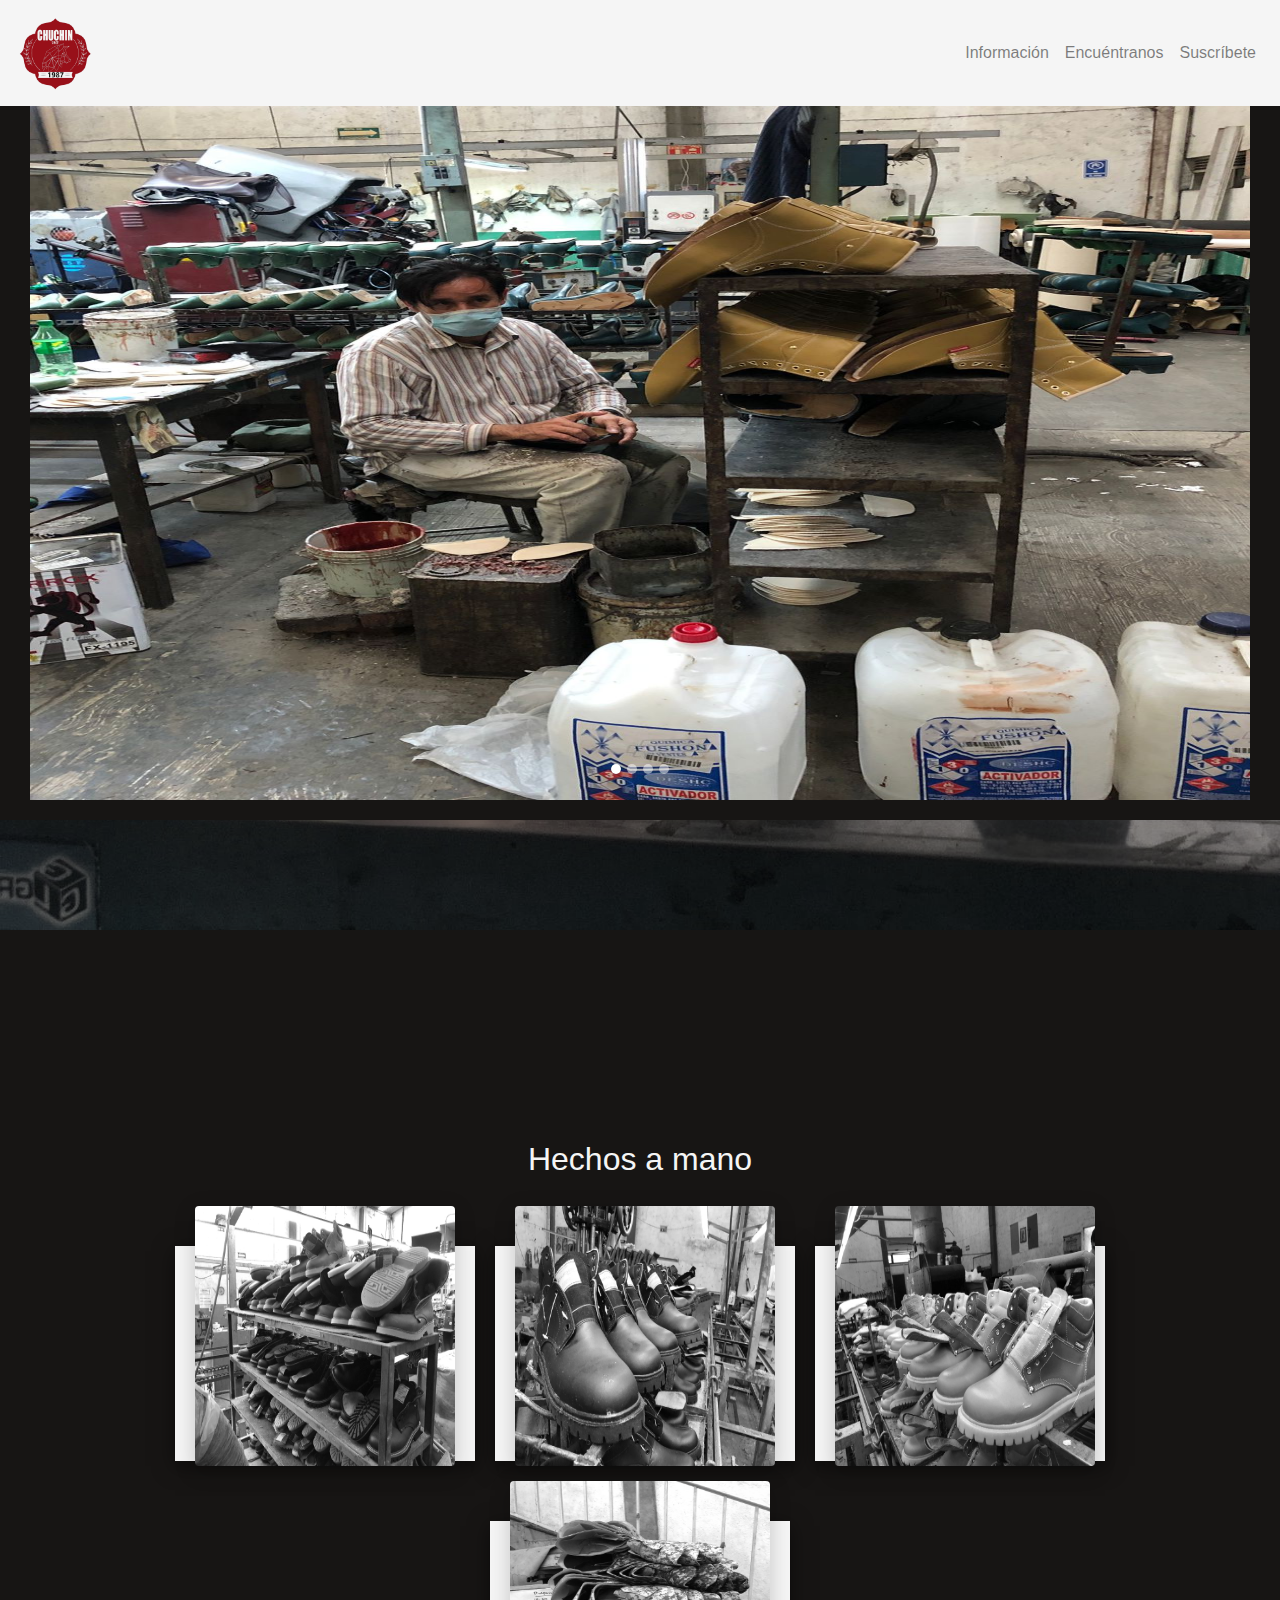
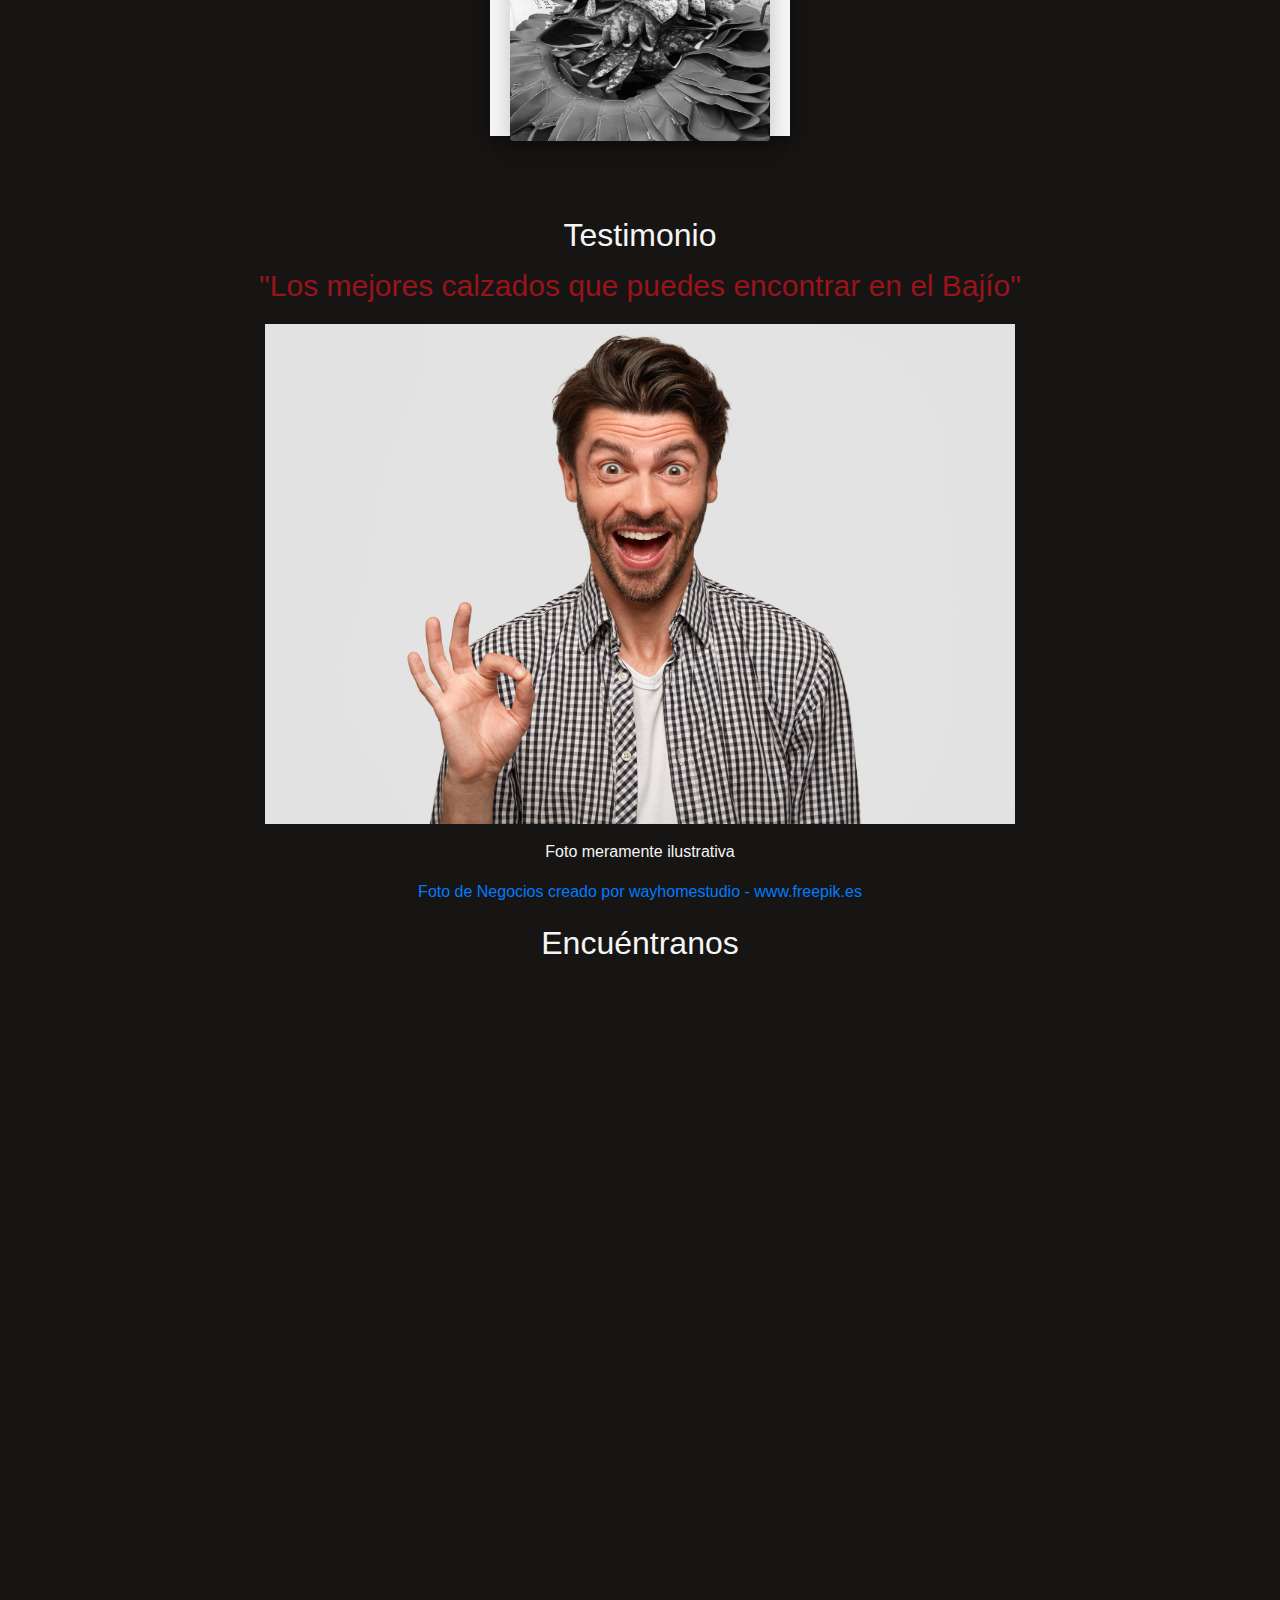
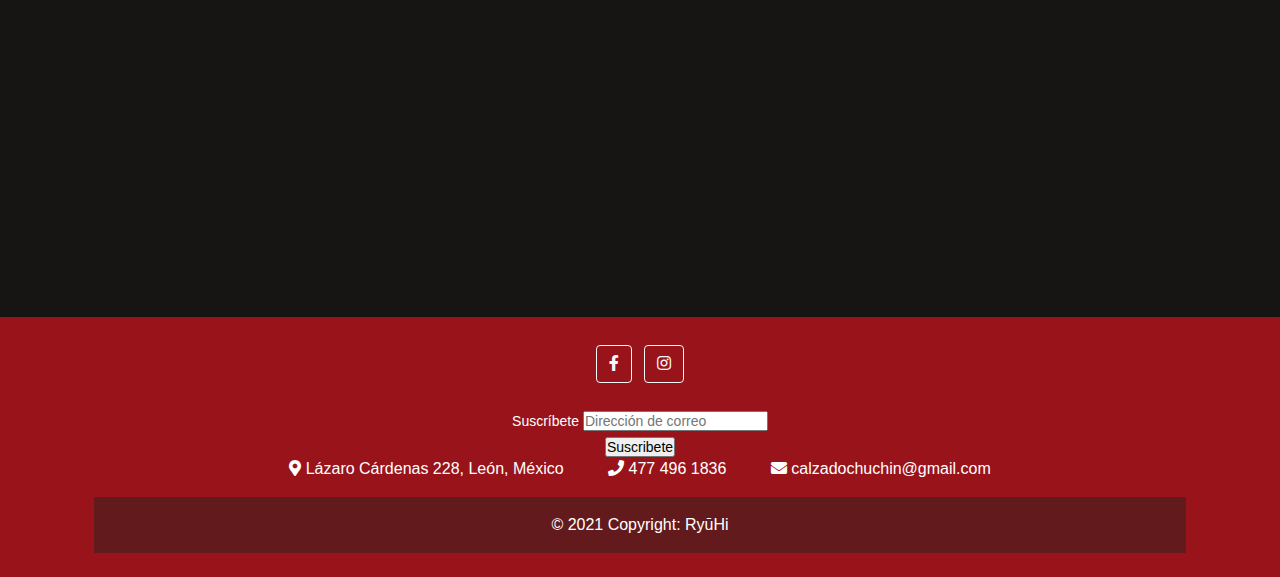
==== index.html @ e8d532f8 "Update index.html" ====
<!DOCTYPE html>
<html lang="en">
  <head>
    <meta charset="UTF-8" />
    <meta http-equiv="X-UA-Compatible" content="IE=edge" />
    <meta name="viewport" content="width=device-width, initial-scale=1.0" />
    <link
      rel="stylesheet"
      href="https://use.fontawesome.com/releases/v5.11.2/css/all.css"
    />
    <link
      rel="stylesheet"
      href="https://fonts.googleapis.com/css?family=Roboto:300,400,500,700&display=swap"
    />
    <script src="https://ajax.googleapis.com/ajax/libs/jquery/3.5.1/jquery.min.js"></script>
    <script src="https://cdnjs.cloudflare.com/ajax/libs/popper.js/1.16.0/umd/popper.min.js"></script>
    <script src="https://maxcdn.bootstrapcdn.com/bootstrap/4.5.2/js/bootstrap.min.js"></script>
    <link
      rel="stylesheet"
      href="https://maxcdn.bootstrapcdn.com/bootstrap/4.5.2/css/bootstrap.min.css"
    />
    <link
      rel="stylesheet"
      href="https://use.fontawesome.com/releases/v5.6.3/css/all.css"
      integrity="sha384-UHRtZLI+pbxtHCWp1t77Bi1L4ZtiqrqD80Kn4Z8NTSRyMA2Fd33n5dQ8lWUE00s/"
      crossorigin="anonymous"
    />
    <link rel="stylesheet" href="Estilos/index.css" />
    <link
      rel="icon"
      type="image/jpg"
      sizes="16x16"
      href="Imagenes/Calzado Chuchin.png"
    />
    <meta name="description" content="Fabrica de calzado artesanal 100% de piel en León, Gto. Gran calidad a buen precio">

    <meta name="keywords" content="CALZADO,ZAPATOS,BOTAS,PIEL,CALIDAD,ECONOMICO,HECHOAMANO">
    <!-- Global site tag (gtag.js) - Google Analytics -->
    <script async src="https://www.googletagmanager.com/gtag/js?id=G-D9ELLF34EC"></script>
    <script>
    window.dataLayer = window.dataLayer || [];
    function gtag(){dataLayer.push(arguments);}
     gtag('js', new Date());
    gtag('config', 'G-D9ELLF34EC');
    </script>
    <script id="mcjs">!function(c,h,i,m,p){m=c.createElement(h),p=c.getElementsByTagName(h)[0],m.async=1,m.src=i,p.parentNode.insertBefore(m,p)}(document,"script","https://chimpstatic.com/mcjs-connected/js/users/f7dd60faa39bd566cf625b326/06d2bf3c43f475672b5c346a0.js");</script>
    <title>Calzado Chuchin León</title>
  </head>

  <body>
    <header class="container-fluid">
      <nav class="navbar navbar-expand-sm fixed-top navbar-light">
        <div class="navbar-header">
          <a class="navbar-brand" href="index.html"
            ><img
              src="Imagenes/Calzado Chuchin.png"
              style="width: 80px"
              alt="Logo Calzado Chuchin"
          /></a>
          <button
            type="button"
            class="navbar-toggler"
            data-toggle="collapse"
            data-target="#Mymenu"
          >
            <span class="navbar-toggler-icon"></span>
          </button>
        </div>
        <div class="collapse navbar-collapse" id="Mymenu">
          <ul class="navbar-nav ml-auto">
            <li class="nav-item">
              <a class="nav-link aprincipal" href="#info">Información</a>
            </li>
            <li class="nav-item">
              <a class="nav-link aprincipal" href="#encuentranos">Encuéntranos</a>
            </li>
            <li class="nav-item">
              <a class="nav-link aprincipal" href="#suscribir">Suscríbete</a>
            </li>
          </ul>
        </div>
      </nav>

      <!--carrusel-->
      <section
        id="carrusel"
        class="container-fluid carousel slide"
        data-ride="carousel"
      >
        <ul class="carousel-indicators">
          <li data-target="#carrusel" data-slide-to="0" class="active"></li>
          <li data-target="#carrusel" data-slide-to="1"></li>
          <li data-target="#carrusel" data-slide-to="2"></li>
          <li data-target="#carrusel" data-slide-to="3"></li>
        </ul>
        <div class="carousel-inner">
          <div class="carousel-item active">
            <img
              src="Imagenes/Hecho a mano.jpeg"
              alt="Hecho a mano"
              style="width: 100%; height: 800px"
            />
          </div>

          <div class="carousel-item">
            <img
              src="Imagenes/Trabajadores.jpeg"
              alt="Trabajadores en fábrica"
              style="width: 100%; height: 800px"
            />
          </div>

          <div class="carousel-item">
            <img
              src="Imagenes/Calidad.jpeg"
              alt="Calidad"
              style="width: 100%; height: 800px"
            />
          </div>

          <div class="carousel-item">
            <img
              src="Imagenes/Calzado de Chuchin.jpeg"
              alt="Calzado organizado"
              style="width: 100%; height: 800px"
            />
          </div>
        </div>
      </section>
      <!--carrusel-->
    </header>

    <section class="parallax1" id="info"></section>

    <hr>
    <section>
      <hgroup class="HechosMano">
        <h2>
          Hechos a mano
        </h2>
      </hgroup>
    </section>

    <section class="contenedor">
      <section class="tarjeta">
        <section class="imgBx">
          <figure>
            <img src="Imagenes/Calzado de Chuchin.jpeg" alt="Calzado">
          </figure>
        </section>
        <section class="contenido">
          <h2>
            Calzado
          </h2>
          <p>
            Lo mejor en piel calzado 100% artesanal.
          </p>
        </section>
      </section>
      <section class="tarjeta">
        <section class="imgBx">
          <figure>
            <img src="Imagenes/Calzado.jpeg" alt="Zapatos">
          </figure>
        </section>
        <section class="contenido">
          <h2>
            Zapatos
          </h2>
          <p>
            ¿Necesitas un look formal?
            ¡Tenemos lo que buscas!
          </p>
        </section>
      </section>
      <section class="tarjeta">
        <section class="imgBx">
          <figure>
            <img src="Imagenes/Económicos.jpeg" alt="Botas">
          </figure>
        </section>
        <section class="contenido">
          <h2>
            Botas
          </h2>
          <p>
            Botas para cualquier ocasión.
          </p>
        </section>
      </section>
      <section class="tarjeta">
        <section class="imgBx">
          <figure>
            <img src="Imagenes/Piel.jpeg" alt="Piel">
          </figure>
        </section>
        <section class="contenido">
          <h2>
            Piel
          </h2>
          <p>
            La mejor calidad en piel del Bajío.
          </p>
        </section>
      </section>
    </section>

	  <section class="testimonio">
		  <hgroup>
        <h2>
         Testimonio
        </h2>
      </hgroup>
		  <p class="textimonio">
			  "Los mejores calzados que puedes encontrar en el Bajío"
			  </p>
		  <figure>
			  <img src="Imagenes/Personas.jpg" alt="Testimonio">
			  </figure>
		  <p>
		  	Foto meramente ilustrativa
		  </p>
		  <p>
			  <a href='https://www.freepik.es/fotos/negocios'>Foto de Negocios creado por wayhomestudio - www.freepik.es</a>
		  </p>
		  
	</section>
	  
<section id="encuentranos"></section>
    <hr >

    <section class="Encuentranos">
      <hgroup>
        <h2>
          Encuéntranos
        </h2>
      </hgroup>
      <iframe id="MapaGrande" src="https://www.google.com/maps/embed?pb=!1m18!1m12!1m3!1d3721.284712267507!2d-101.6536397846443!3d21.14106488930981!2m3!1f0!2f0!3f0!3m2!1i1024!2i768!4f13.1!3m3!1m2!1s0x842bbee79526cfdf%3A0xb094af24a0f0ef30!2sL%C3%A1zaro%20C%C3%A1rdenas%20228%2C%20Presidentes%20de%20Mexico%2C%2037236%20Le%C3%B3n%2C%20Gto.!5e0!3m2!1ses-419!2smx!4v1625541392370!5m2!1ses-419!2smx" width="800" height="600" style="border:0;" allowfullscreen="" loading="lazy"></iframe>
      <iframe id="MapaPequeño" src="https://www.google.com/maps/embed?pb=!1m18!1m12!1m3!1d3721.284712267507!2d-101.6536397846443!3d21.14106488930981!2m3!1f0!2f0!3f0!3m2!1i1024!2i768!4f13.1!3m3!1m2!1s0x842bbee79526cfdf%3A0xb094af24a0f0ef30!2sL%C3%A1zaro%20C%C3%A1rdenas%20228%2C%20Presidentes%20de%20Mexico%2C%2037236%20Le%C3%B3n%2C%20Gto.!5e0!3m2!1ses-419!2smx!4v1625541613024!5m2!1ses-419!2smx" width="400" height="300" style="border:0;" allowfullscreen="" loading="lazy"></iframe>
    </section>

      <section class="parallax2"></section>

<!-- Footer -->
<footer style="margin-top: 20px" class="footerbd container-fluid bg-dark text-center text-white" id="suscribir">
  <!-- Grid container -->
  <div class="container p-4">
    <!-- Section: Social media -->
    <section class="mb-4">
      <!-- Facebook -->
      <a class="btn btn-outline-light btn-floating m-1" href="https://www.facebook.com/chuchin1987" role="button"
        ><i class="fab fa-facebook-f"></i
      ></a>
      <!-- Instagram -->
      <a class="btn btn-outline-light btn-floating m-1" href="https://www.instagram.com/calzado.chuchin/" role="button"
        ><i class="fab fa-instagram"></i
      ></a>
    </section>
    <!-- Section: Social media -->

    <!-- Begin Mailchimp Signup Form -->
<link href="//cdn-images.mailchimp.com/embedcode/horizontal-slim-10_7.css" rel="stylesheet" type="text/css">
<style type="text/css">
	#mc_embed_signup{background:#99131b ; clear:left; font:14px Helvetica,Arial,sans-serif; width:100%;}
	/* Add your own Mailchimp form style overrides in your site stylesheet or in this style block.
	   We recommend moving this block and the preceding CSS link to the HEAD of your HTML file. */
</style>
<div id="mc_embed_signup">
<form action="https://github.us6.list-manage.com/subscribe/post?u=f7dd60faa39bd566cf625b326&amp;id=211b4aed4a" method="post" id="mc-embedded-subscribe-form" name="mc-embedded-subscribe-form" class="validate" target="_blank" novalidate>
    <div id="mc_embed_signup_scroll">
	<label for="mce-EMAIL">Suscríbete</label>
	<input type="email" value="" name="EMAIL" class="email" id="mce-EMAIL" placeholder="Dirección de correo" required>
    <!-- real people should not fill this in and expect good things - do not remove this or risk form bot signups-->
    <div style="position: absolute; left: -5000px;" aria-hidden="true"><input type="text" name="b_f7dd60faa39bd566cf625b326_211b4aed4a" tabindex="-1" value=""></div>
    <div class="clear"><input type="submit" value="Suscribete" name="subscribe" id="mc-embedded-subscribe" class="button"></div>
    </div>
</form>
</div>

<!--End mc_embed_signup-->

    <div class="col-sm-12" id="Datos" >
      <ul >
        <li class="nav-item">
          <i class="fas fa-map-marker-alt"></i> Lázaro Cárdenas 228, León, México   
        </li>
        <li class="nav-item">
          <i class="fas fa-phone"></i> 477 496 1836
        </li>
        <li class="nav-item">
          <i class="fas fa-envelope"></i> calzadochuchin@gmail.com
        </li>
      </ul>
    </div>

  <!-- Copyright -->
  <div class="text-center p-3" style="background-color: rgb(99,26,29);">
    © 2021 Copyright:
    <a class="text-white" href="https://RyūHi.com/">RyūHi</a>
  </div>
  <!-- Copyright -->
</footer>
<!-- Footer -->
  </body>
</html>
---- Estilos/index.css ----
* {
  margin: 0;
  padding: 0;
  font-family: "Franklin Gothic Medium", "Arial Narrow", Arial, sans-serif;
}
body {
  background-color: #171514;
  color: whitesmoke;
}
header {
  background-color: #171514;
}
nav {
  background-color: whitesmoke;
}
h2 {
  text-align: center;
  margin-top: 20px;
}
.col h3 {
  text-align: center;
  color: #ffee05;
}
.carousel-indicators li {
  width: 10px;
  height: 10px;
  border-radius: 100%;
}
hr {
  display: none;
  background-color: whitesmoke;
}
.parallax1 {
  background-image: url("../Imagenes/Bota café.jpeg");
  min-height: 300px;
  margin-top: 20px;
  filter: grayscale(0.7);
  background-attachment: fixed;
  background-position: center;
  background-repeat: no-repeat;
  background-size: cover;
}
.parallax2 {
  background-image: url("../Imagenes/Bota negra.jpeg");
  min-height: 300px;
  margin-top: 20px;
  filter: grayscale(0.7);
  background-attachment: fixed;
  background-position: center;
  background-repeat: no-repeat;
  background-size: cover;
}
.contenedor {
  height: 20%;
  position: relative;
  width: 100%;
  display: flex;
  justify-content: center;
  align-items: center;
  flex-wrap: wrap;
  padding: 30px;
}
.contenedor .tarjeta {
  max-width: 300px;
  height: 215px;
  position: relative;
  background: whitesmoke;
  margin: 30px 10px;
  padding: 20px 15px;
  display: flex;
  flex-wrap: flex;
  flex-direction: column;
  box-shadow: 0 5px 20px rgba(0, 0, 0, 0.5);
  transition: 0.3s ease-in-out;
}
.contenedor .tarjeta:hover{
  height: 420px;
} 
.contenedor .tarjeta .imgBx {
  position: relative;
  width: 260px;
  height: 260px;
  top: -60px;
  left: 5px;
  z-index: 1;
  box-shadow: 0 5px 20px rgba(0, 0, 0, 0.2);
}
.contenedor .tarjeta .imgBx img{
  height: 260px;
  width: 260px;
  border-radius: 4px;
  filter: grayscale(1);
  background-position: center;
  background-repeat: no-repeat;
  background-size: cover;
  transition: 0.5s;

}
.contenedor .tarjeta .imgBx img:hover{
filter: grayscale(0);
}
.contenedor .tarjeta .contenido{
  position: relative;
  margin-top: -140px;
  padding: 10px 15px;
  text-align: center;
  color: #171514;
  visibility: hidden;
  opacity: 0;
  transition: 0.3s ease-in-out;
}
.contenedor .tarjeta:hover .contenido{
  visibility: visible;
  opacity: 1;
  margin-top: -40px;
  transition-delay: 0.3s;
}
.card {
  transition: 0.5s;
}
.card:hover {
  transform: scale(1.05);
}
.card-image {
  background-repeat: no-repeat;
  background-attachment: inherit;
  background-size: cover;
}
.testimonio{
  text-align: center;
}
.testimonio .textimonio{
  font-size: 30px;
  color: #99131b;
}
.testimonio figure img{
height: 500px;
}
.Encuentranos {
  text-align: center;
}
#MapaPequeño {
  display: none;
}
.col h2 {
  color: #ffee00;
  transition: 0.3s;
}
.col h2:hover {
  transform: scale(1.1);
}
.footerbd {
  background-color: #99131b !important;
  display: inline-flex;
  justify-content: space-between;
  background-color: whitesmoke;
}
footer li {
  list-style: none;
  display: inline-block;
}
#Datos ul li{
  margin: 0 20px;
}
@media (max-width: 600px) {
  #carrusel {
    display: none;
  }
  .parallax1 {
    display: none;
  }
  .parallax2 {
    display: none;
  }
  .HechosMano {
    display: none;
  }
  .contenedor {
    margin-top: 90px;
    height: 50%;
  }
  #MapaGrande {
    display: none;
  }
  #MapaPequeño {
    display: initial;
  }
  .col h2:hover {
    transform: scale(1);
  }
  hr {
    display: flex;
  }
  #Invisible {
    display: none;
  }
  #Menu {
    display: none;
  }
}
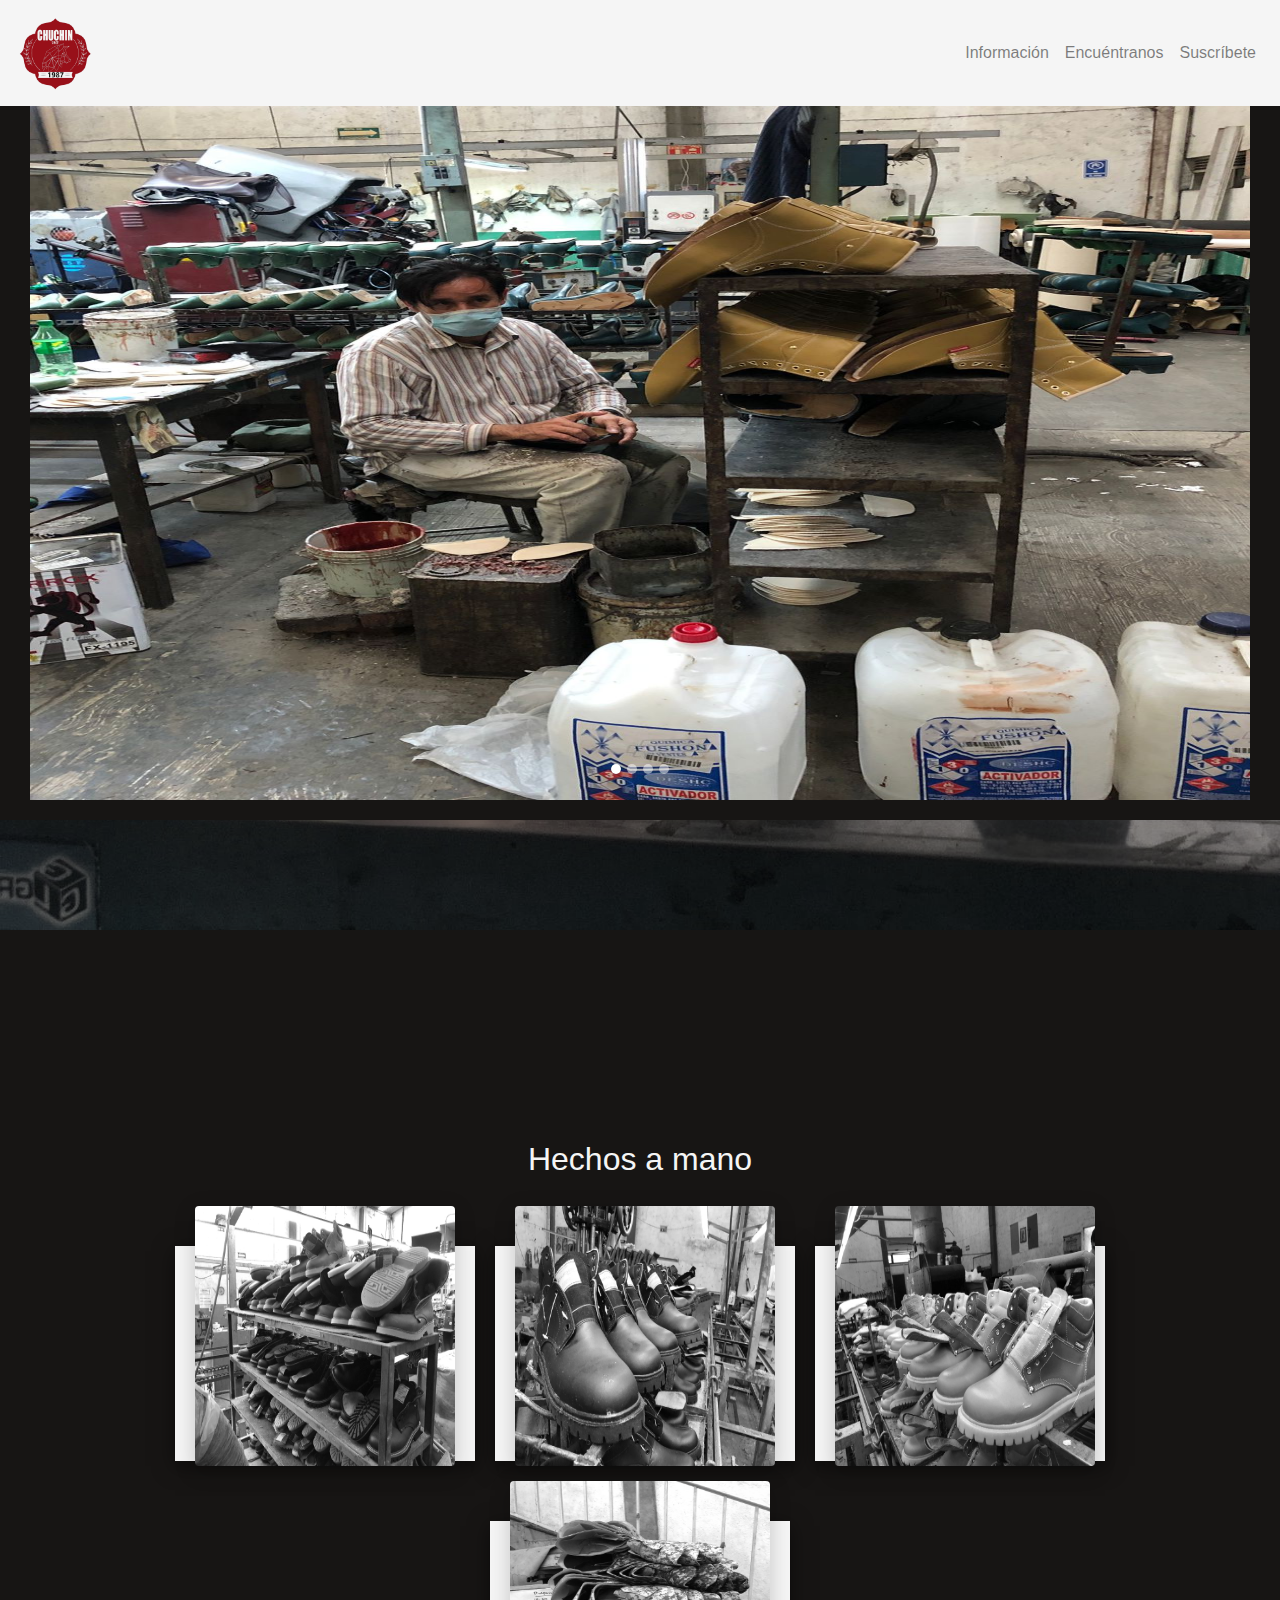
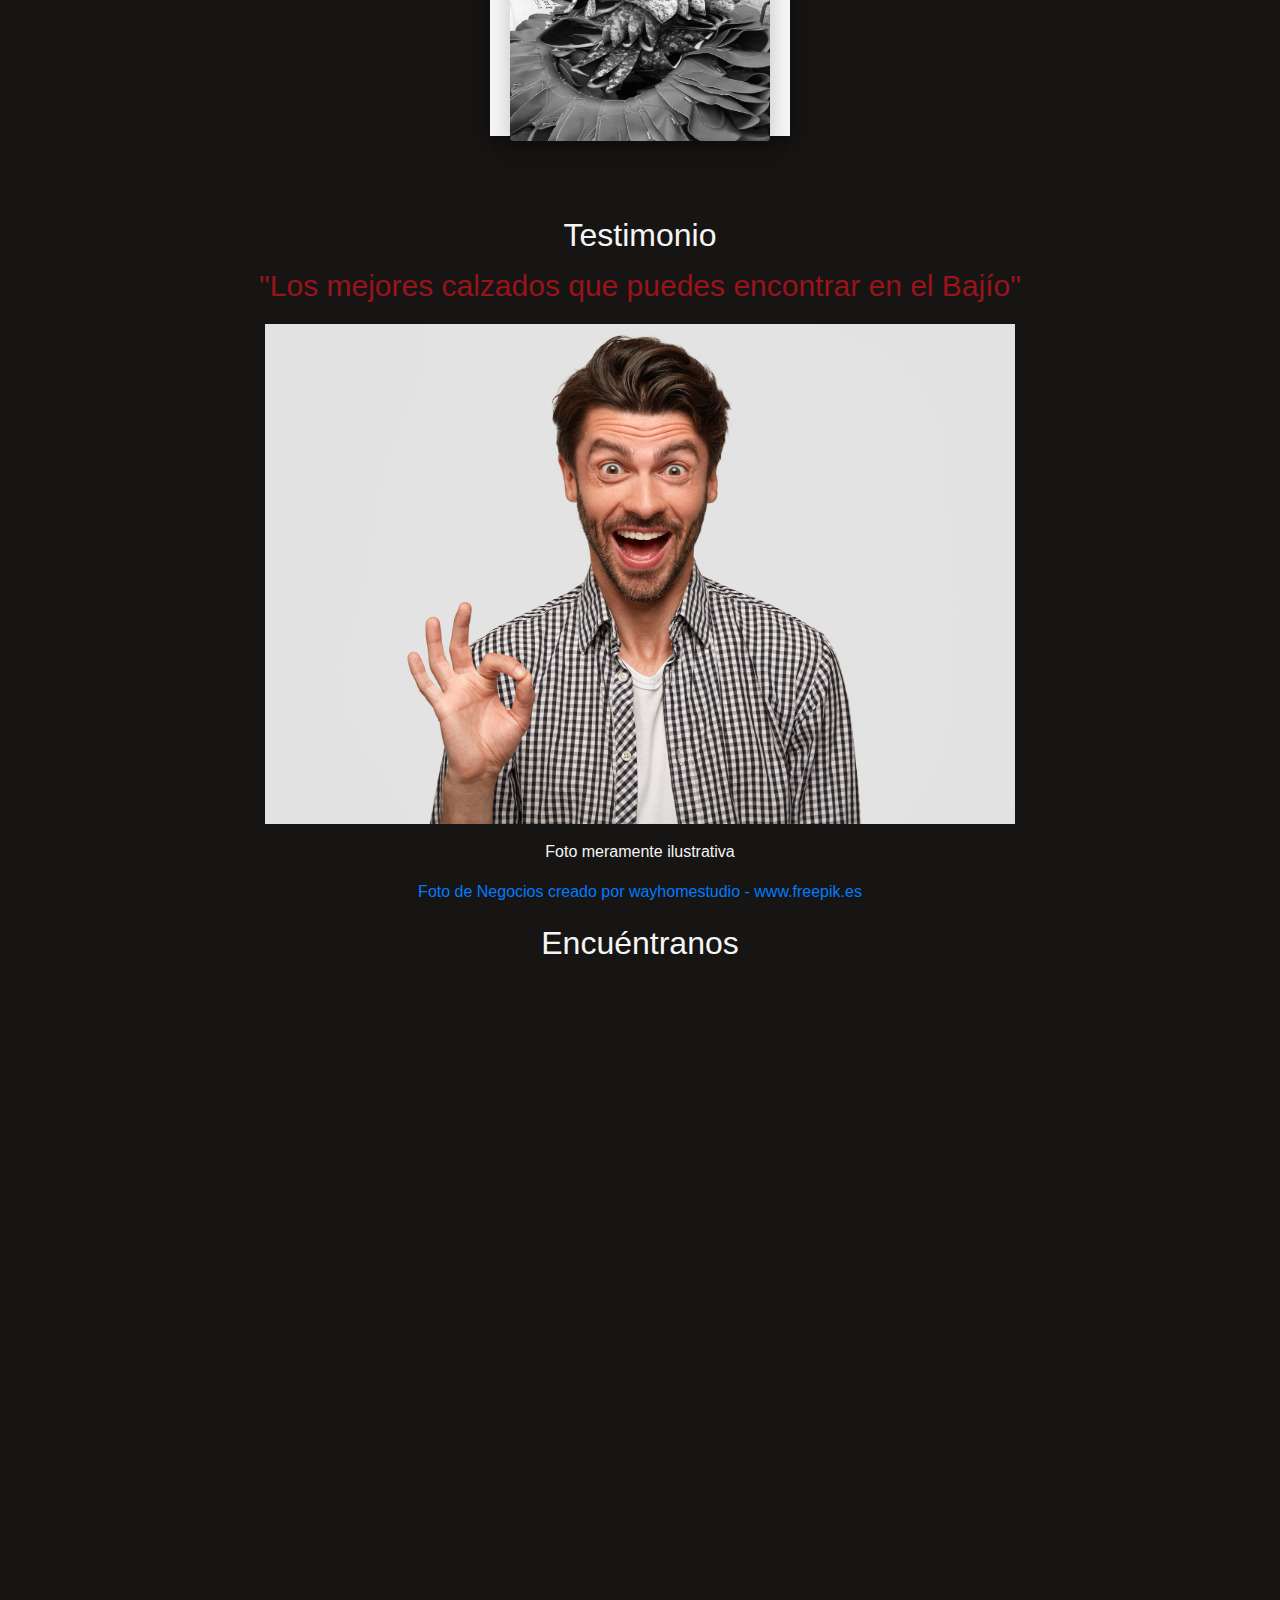
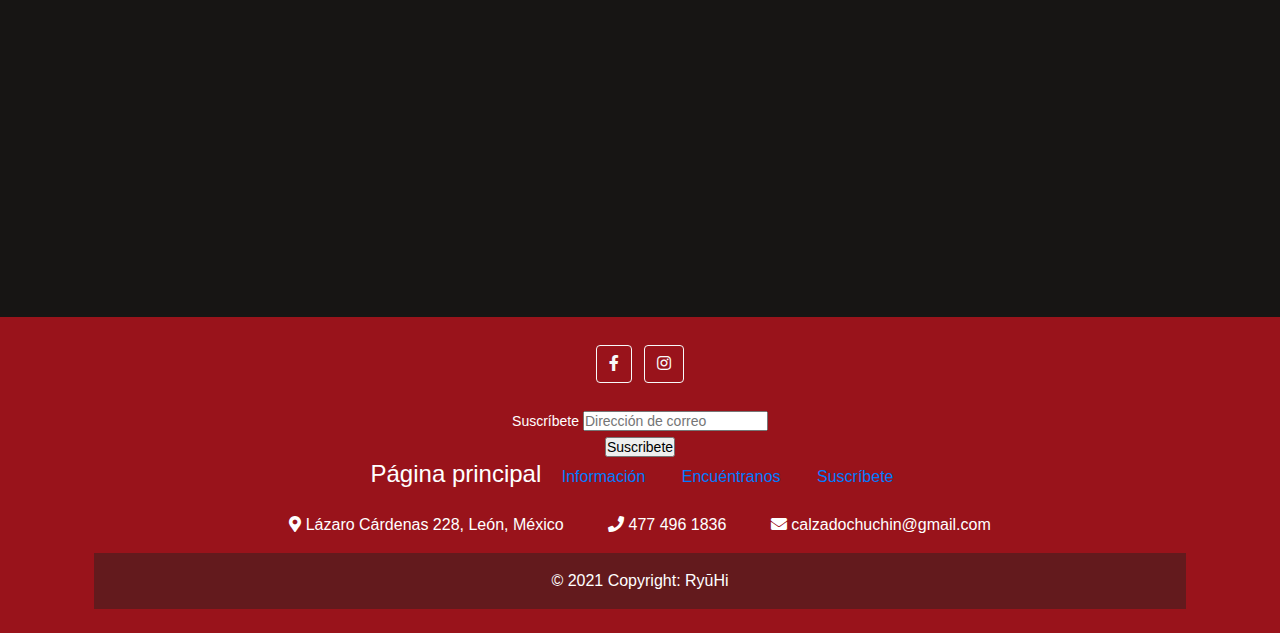
==== commit e441b3d2: "Update index.html" ====
--- a/index.html
+++ b/index.html
@@ -276,6 +276,24 @@
     </div>
 </form>
 </div>
+	  
+	  <section>
+		  <ul>
+			  <li>
+			  <h4> Página principal
+				  </h4>
+			  </li>
+		  <li class="nav-item">
+              <a class="nav-link aprincipal" href="#info">Información</a>
+            </li>
+            <li class="nav-item">
+              <a class="nav-link aprincipal" href="#encuentranos">Encuéntranos</a>
+            </li>
+            <li class="nav-item">
+              <a class="nav-link aprincipal" href="#suscribir">Suscríbete</a>
+            </li>
+          </ul>
+		  </section>
 
 <!--End mc_embed_signup-->
 
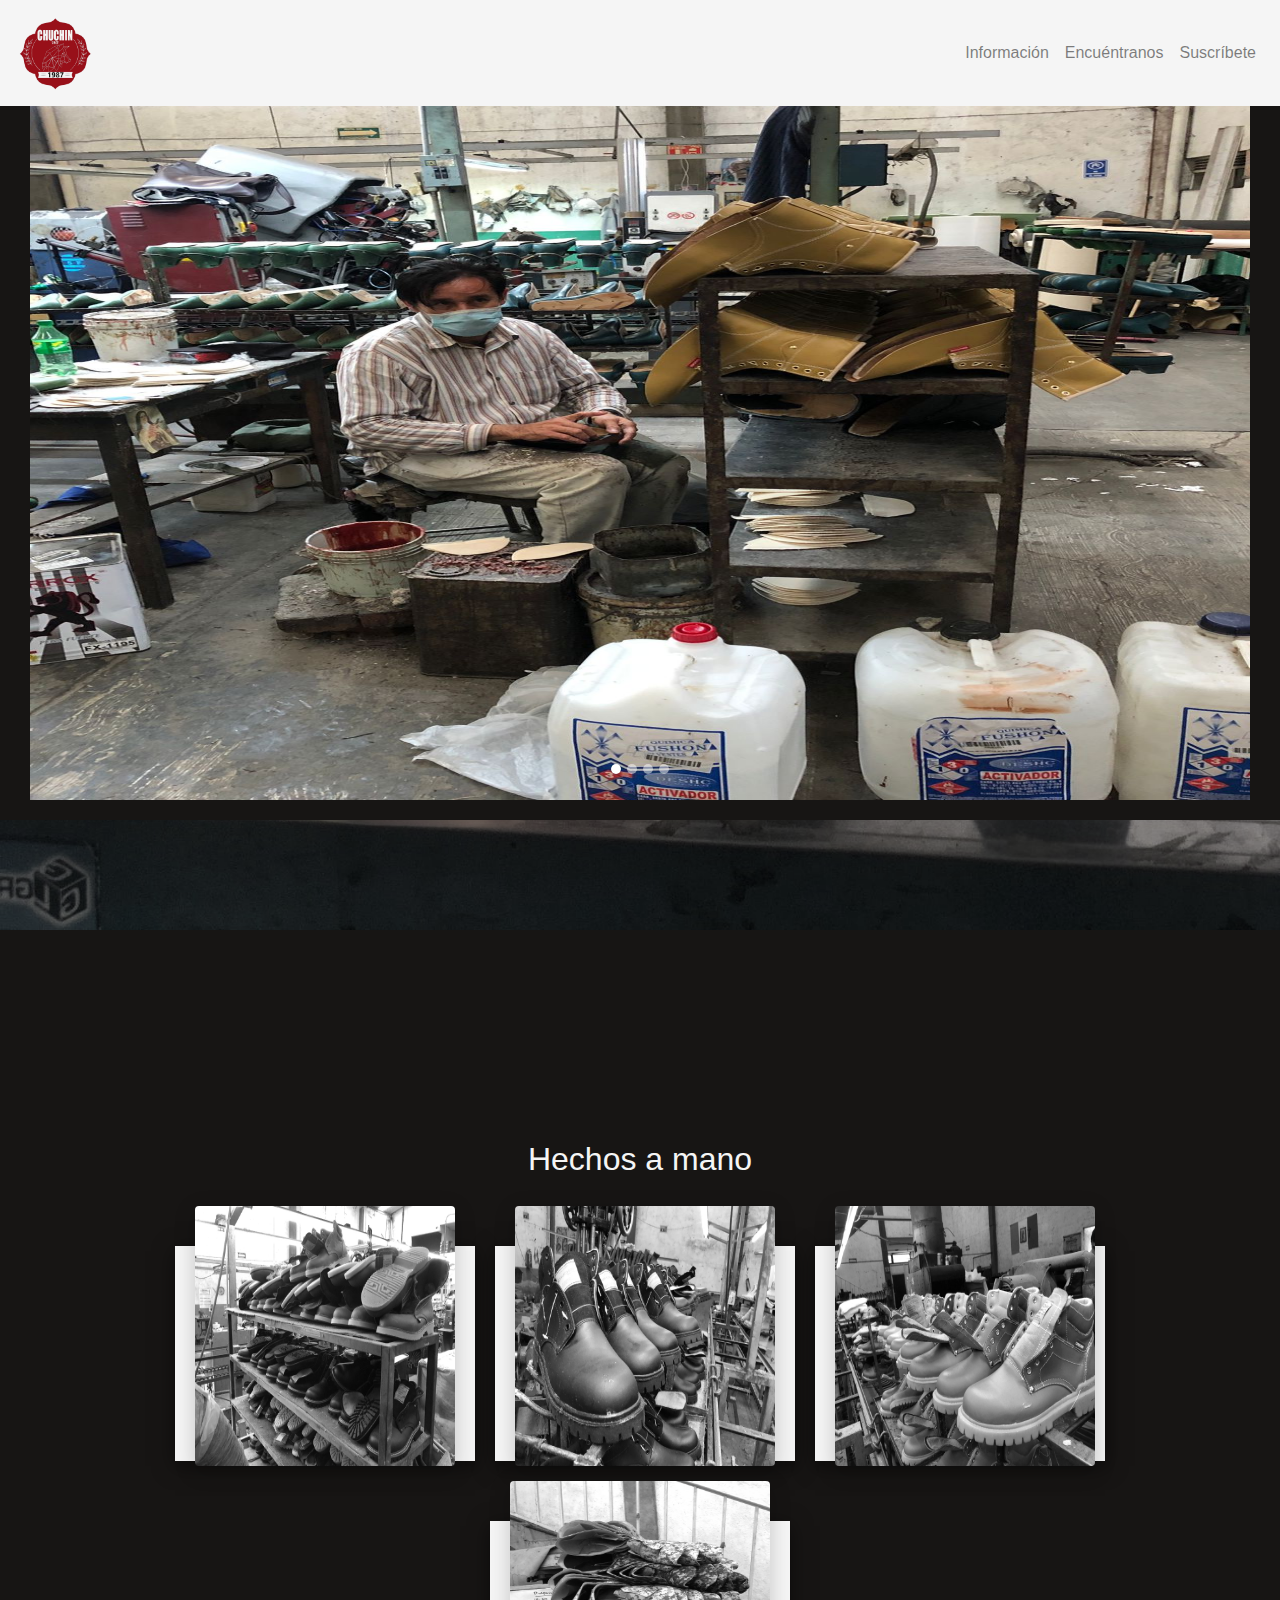
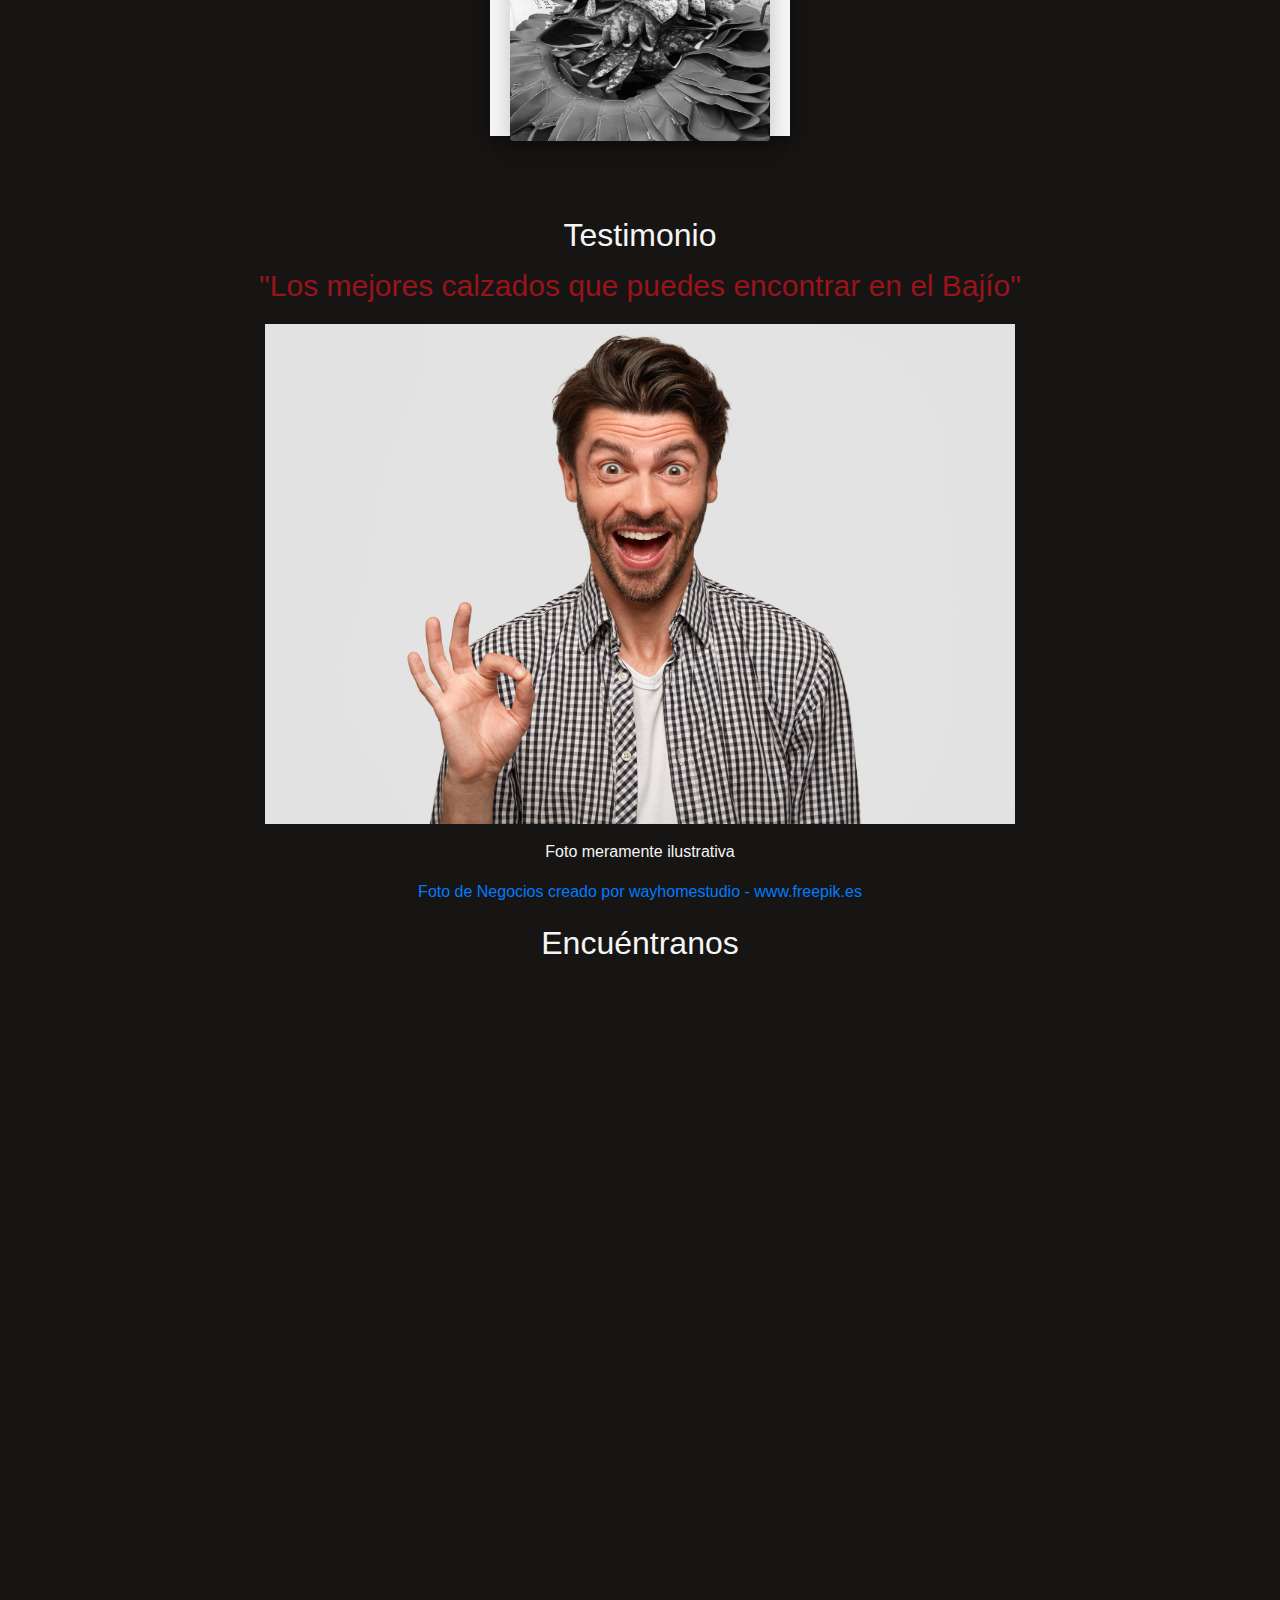
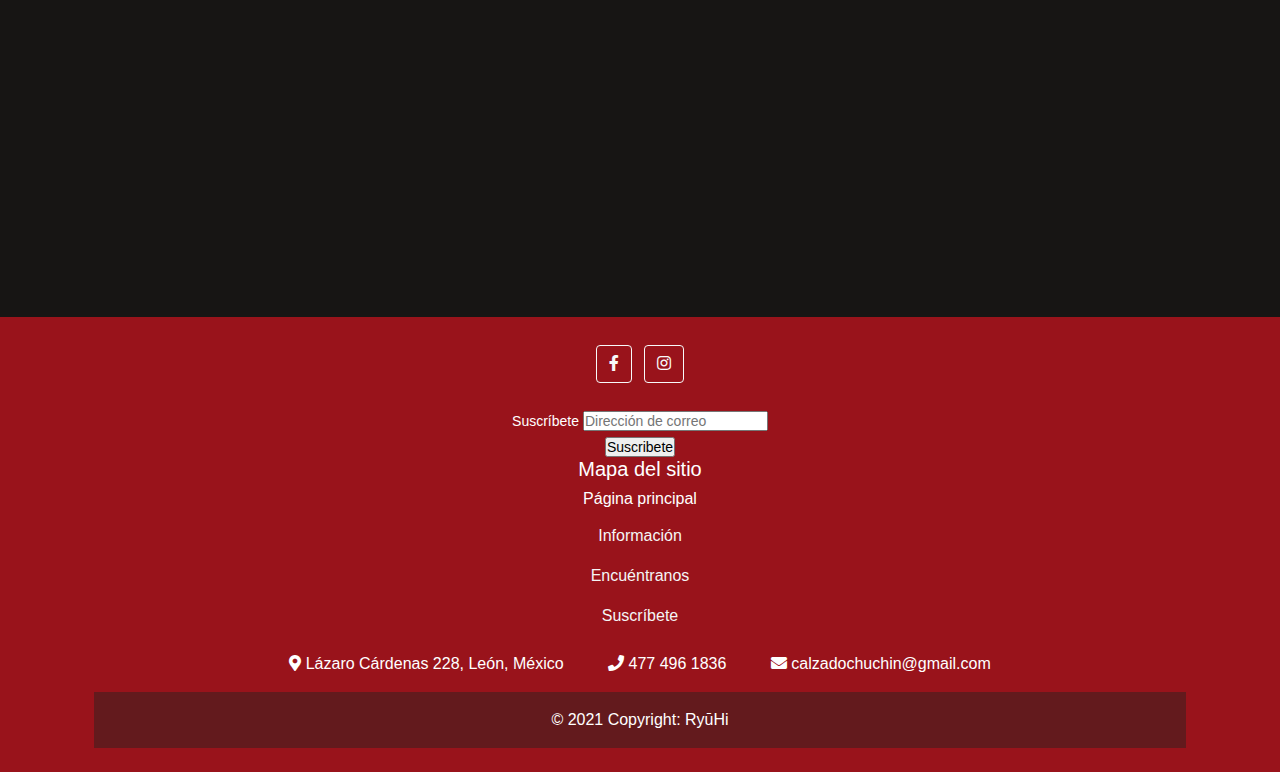
==== commit 2c19835f: "Update index.html" ====
--- a/index.html
+++ b/index.html
@@ -277,11 +277,14 @@
 </form>
 </div>
 	  
-	  <section>
+	  <section class="map">
 		  <ul>
-			  <li>
-			  <h4> Página principal
-				  </h4>
+			  <li id="listaMap">
+				  <h5>
+				  Mapa del sitio
+				  </h5>
+			  <h6> Página principal
+				  </h6>
 			  </li>
 		  <li class="nav-item">
               <a class="nav-link aprincipal" href="#info">Información</a>
--- a/Estilos/index.css
+++ b/Estilos/index.css
@@ -155,7 +155,14 @@
   justify-content: space-between;
   background-color: whitesmoke;
 }
-footer li {
+footer .map li{
+  list-style-type: square !important;
+  display: inherit !important;
+}
+footer .map li a{
+ color: whitesmoke; 
+}
+#Datos li {
   list-style: none;
   display: inline-block;
 }
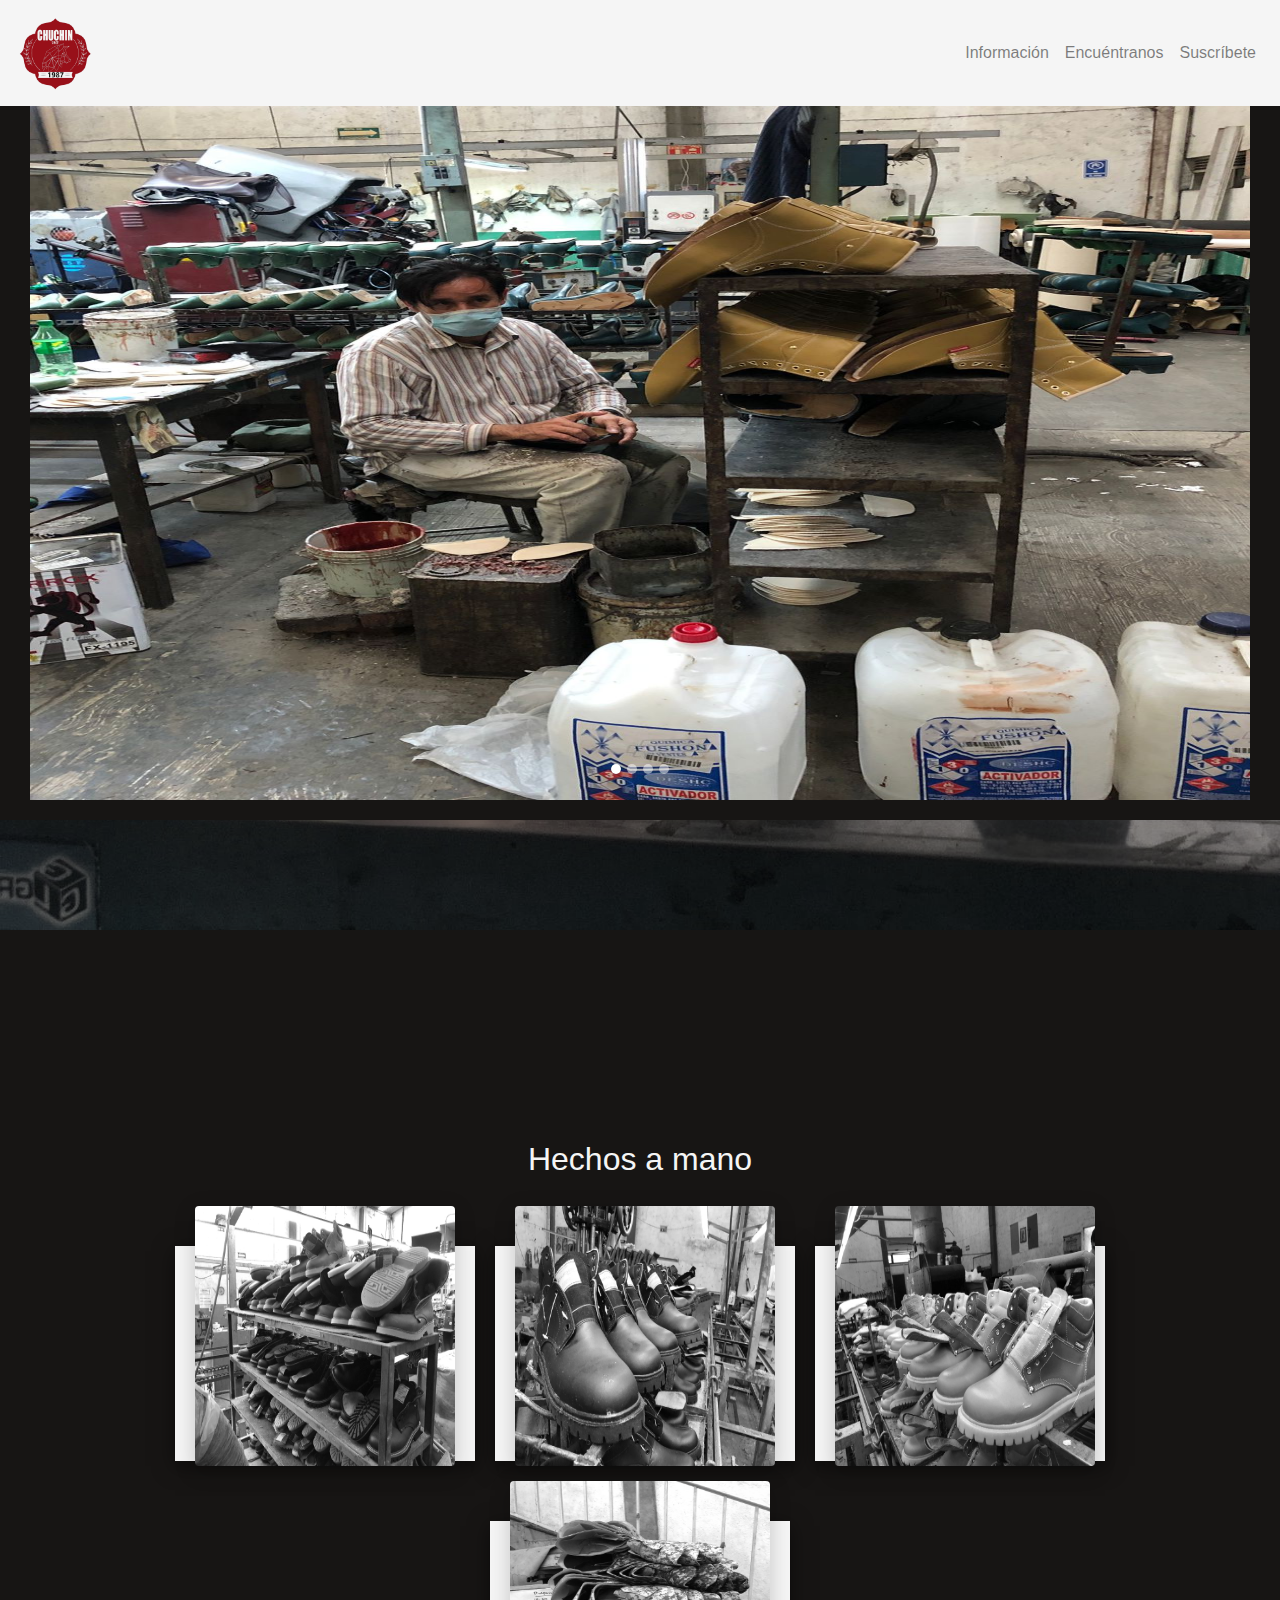
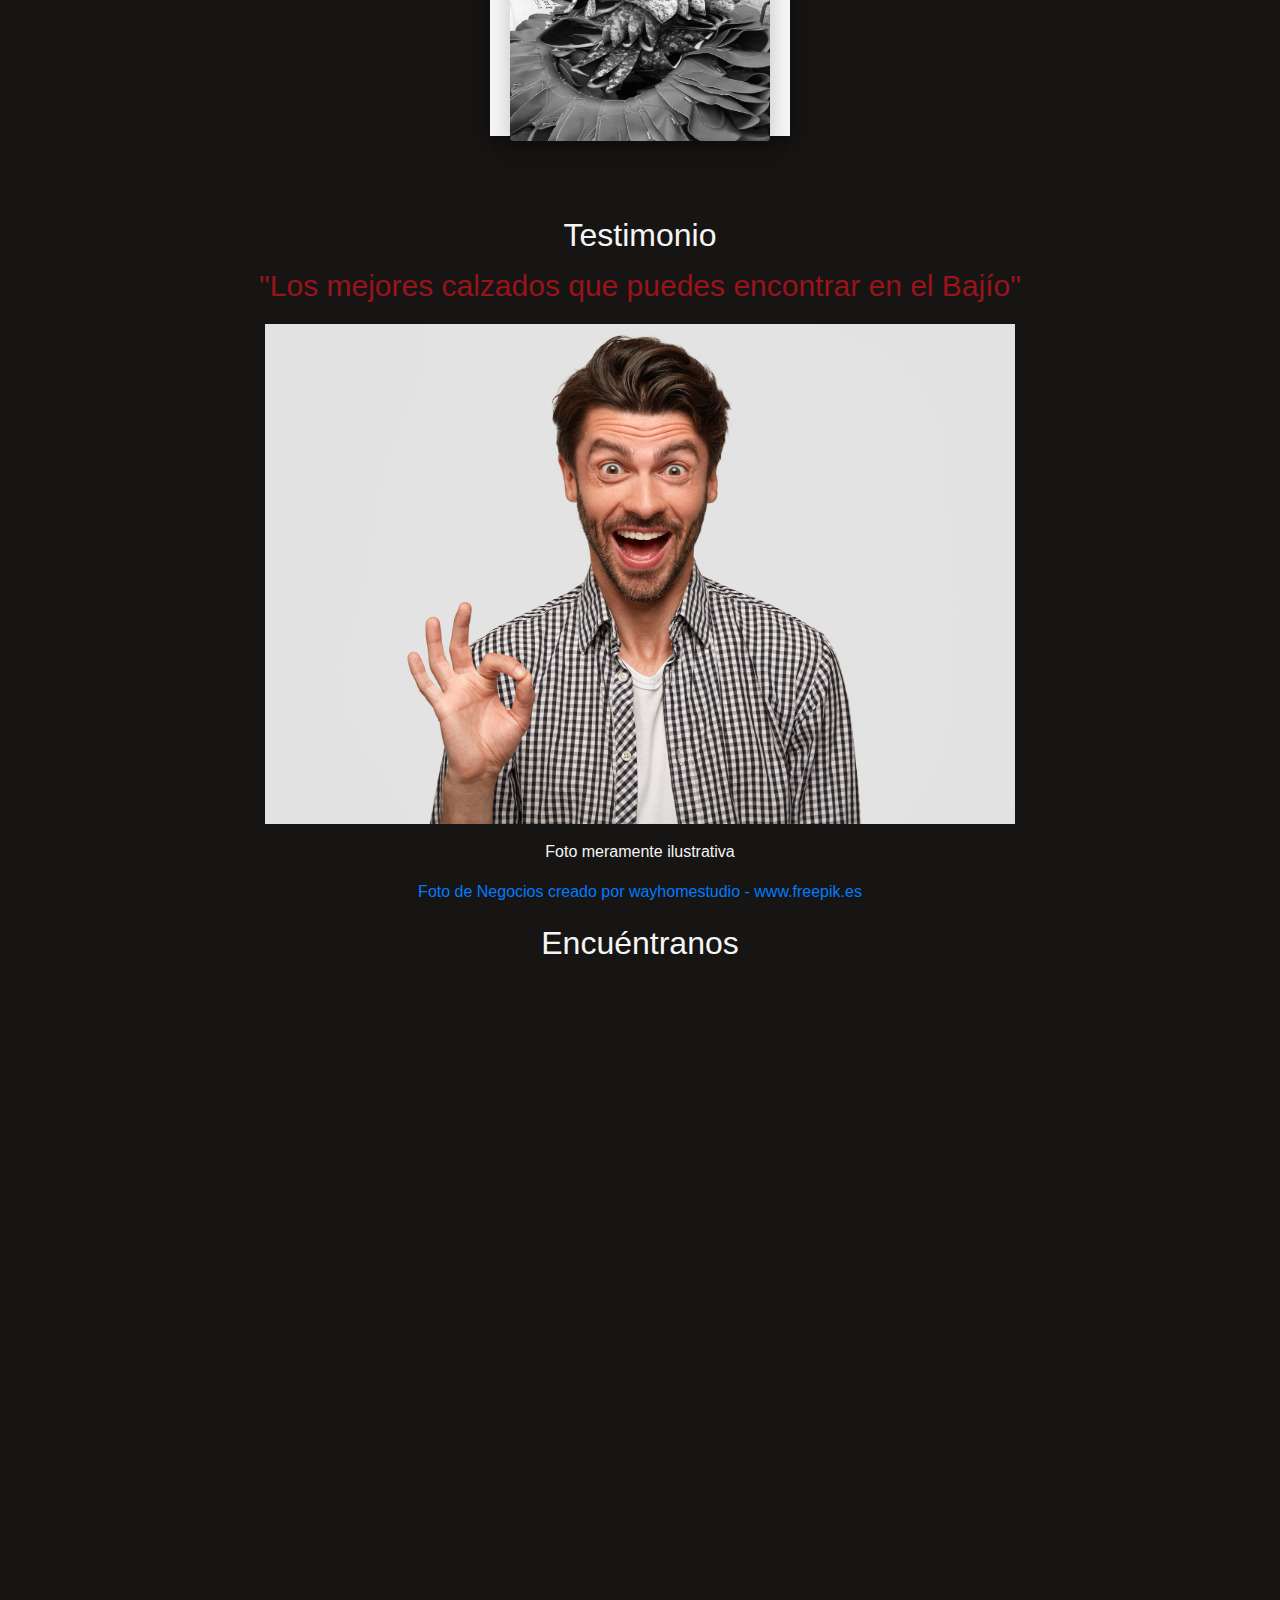
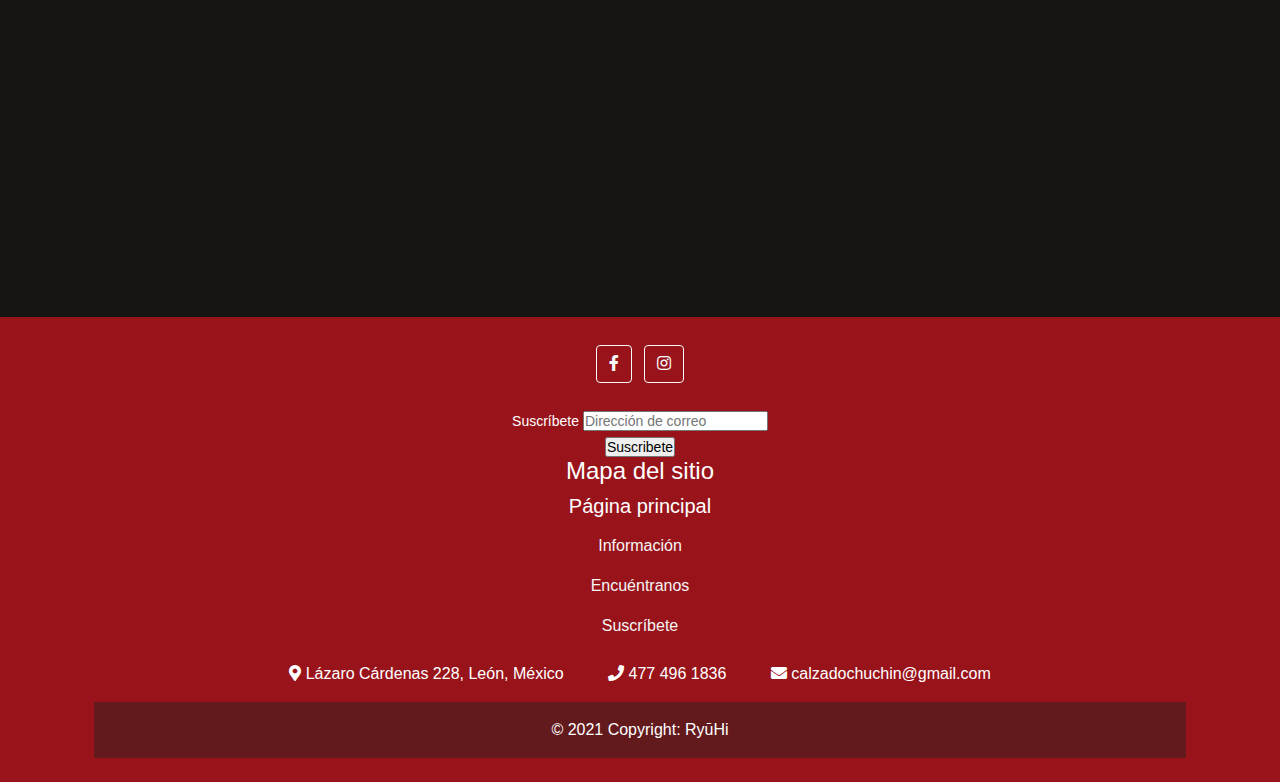
==== commit 4067cf16: "Update index.html" ====
--- a/index.html
+++ b/index.html
@@ -280,11 +280,11 @@
 	  <section class="map">
 		  <ul>
 			  <li id="listaMap">
-				  <h5>
+				  <h4>
 				  Mapa del sitio
+				  </h4>
+			  <h5> Página principal
 				  </h5>
-			  <h6> Página principal
-				  </h6>
 			  </li>
 		  <li class="nav-item">
               <a class="nav-link aprincipal" href="#info">Información</a>
--- a/Estilos/index.css
+++ b/Estilos/index.css
@@ -155,6 +155,10 @@
   justify-content: space-between;
   background-color: whitesmoke;
 }
+footer .map #listaMap
+{
+list-style: none;
+}
 footer .map li{
   list-style-type: square !important;
   display: inherit !important;
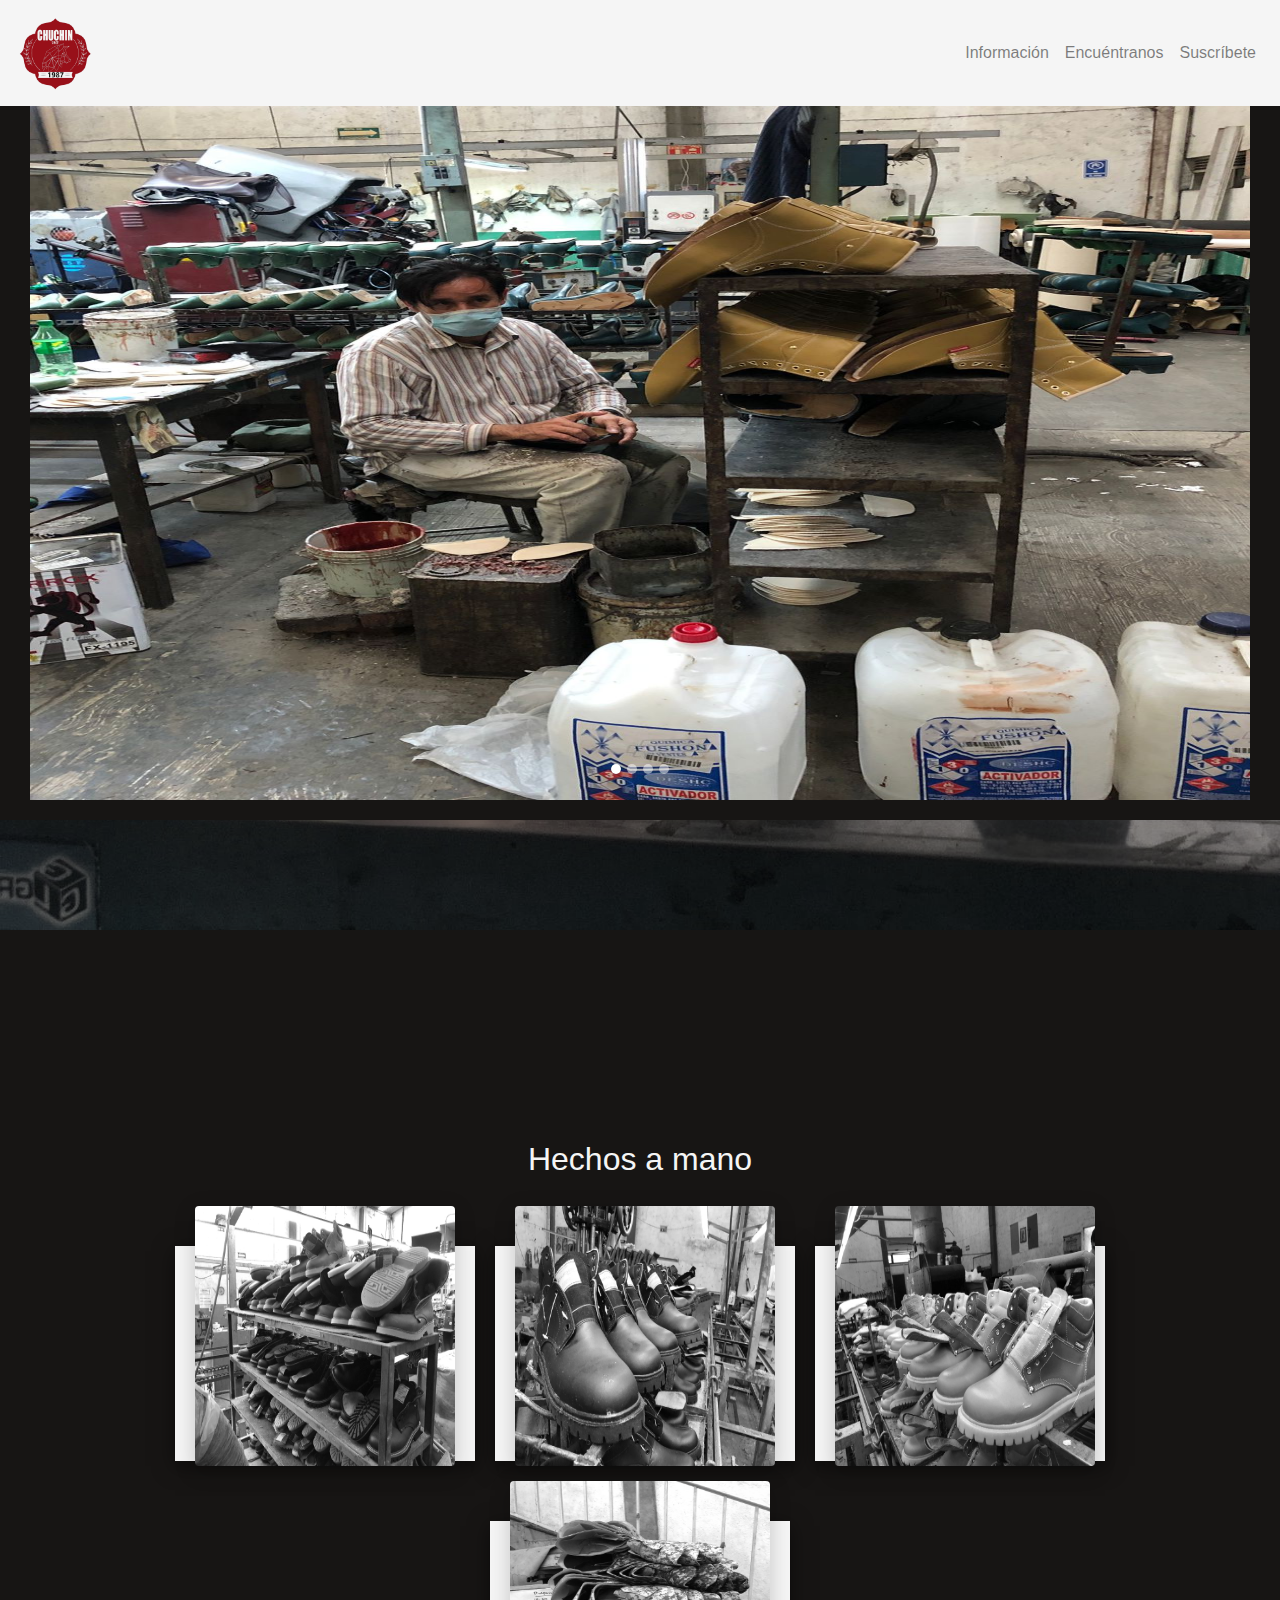
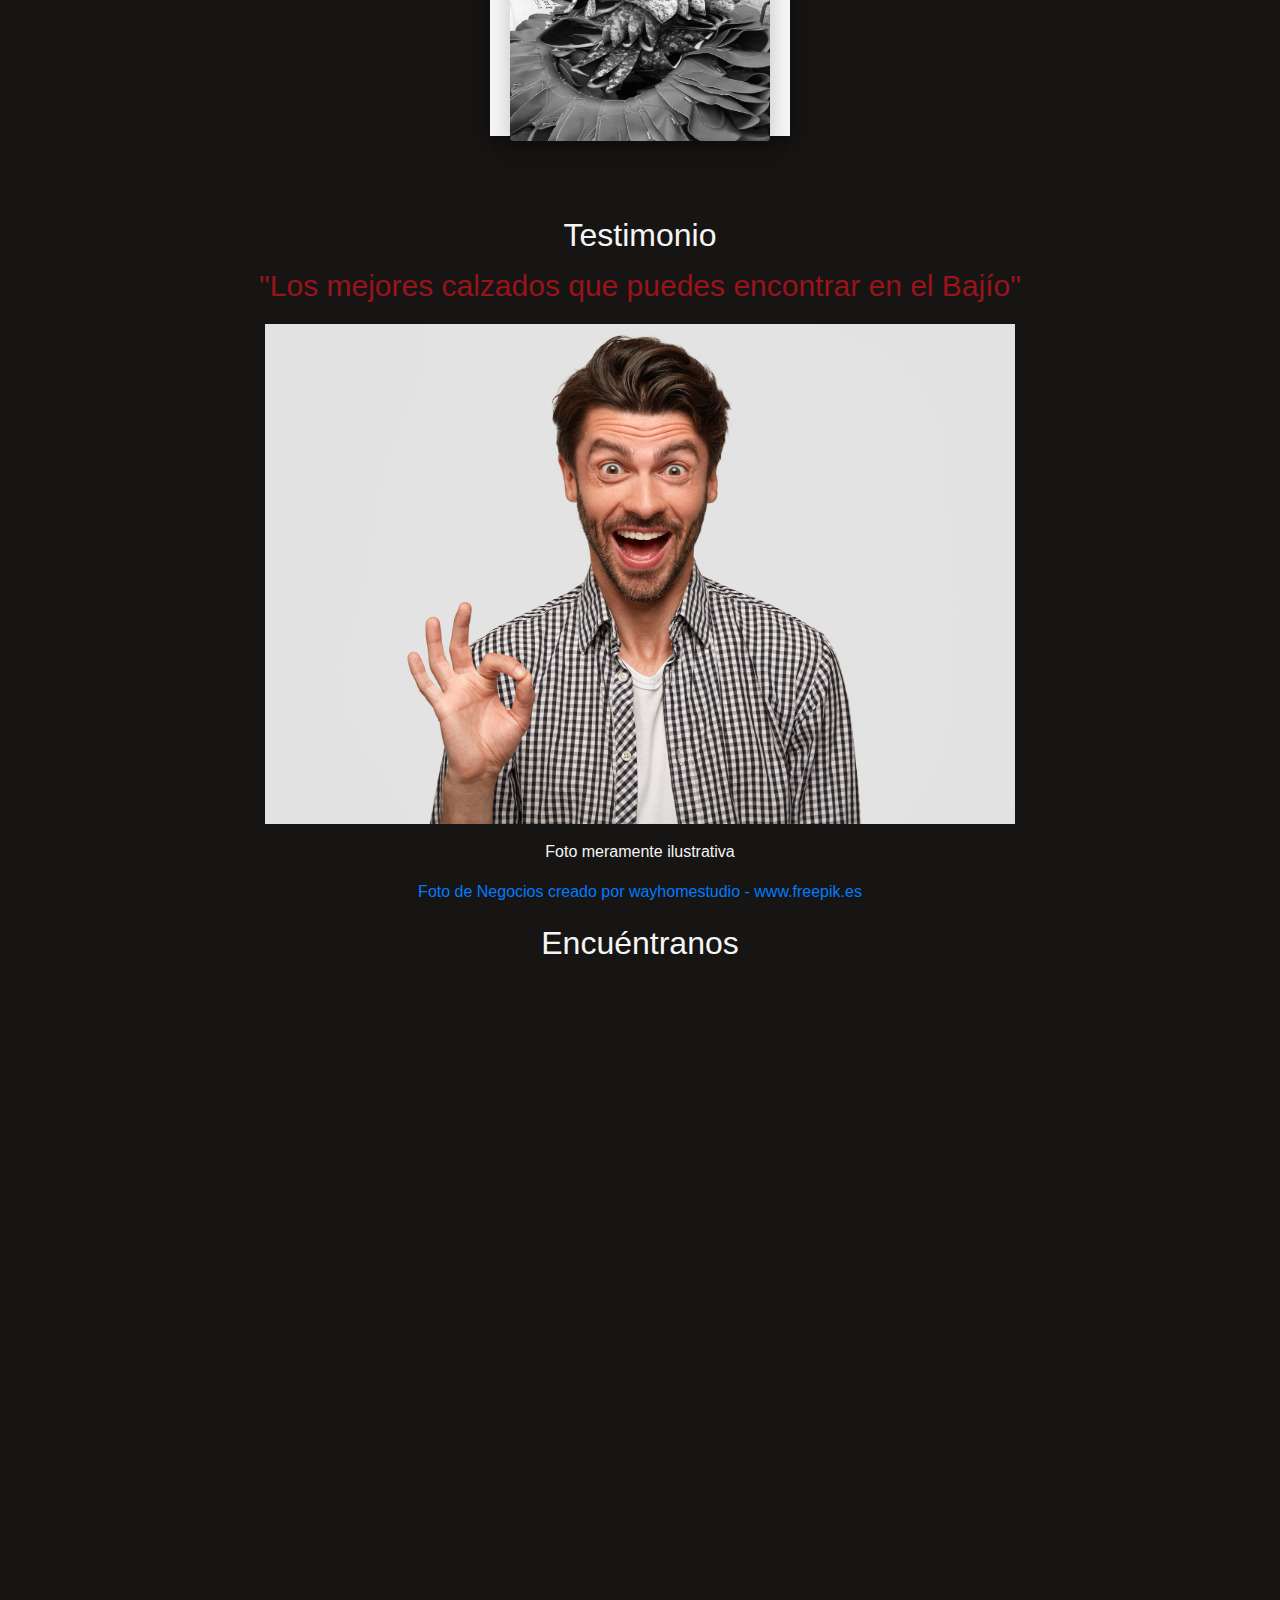
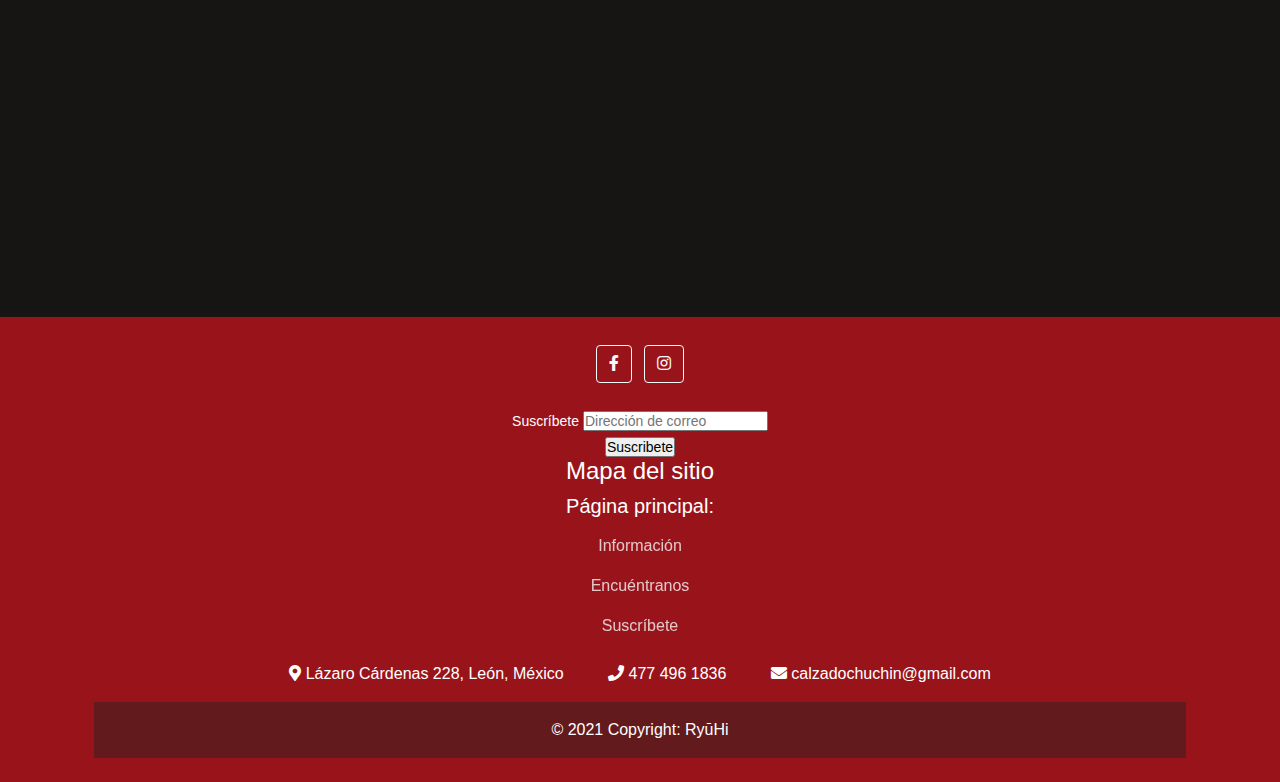
==== commit 8c060b40: "Update index.html" ====
--- a/index.html
+++ b/index.html
@@ -283,7 +283,7 @@
 				  <h4>
 				  Mapa del sitio
 				  </h4>
-			  <h5> Página principal
+			  <h5> Página principal:
 				  </h5>
 			  </li>
 		  <li class="nav-item">
--- a/Estilos/index.css
+++ b/Estilos/index.css
@@ -160,11 +160,17 @@
 list-style: none;
 }
 footer .map li{
-  list-style-type: square !important;
+  list-style: square !important;
   display: inherit !important;
 }
 footer .map li a{
- color: whitesmoke; 
+  filter: opacity(0.8);
+ color: whitesmoke;
+  transition: 0.3s;
+}
+footer .map li a:hover{
+ transform: scale(1.1);
+  filter: opacity(1);
 }
 #Datos li {
   list-style: none;
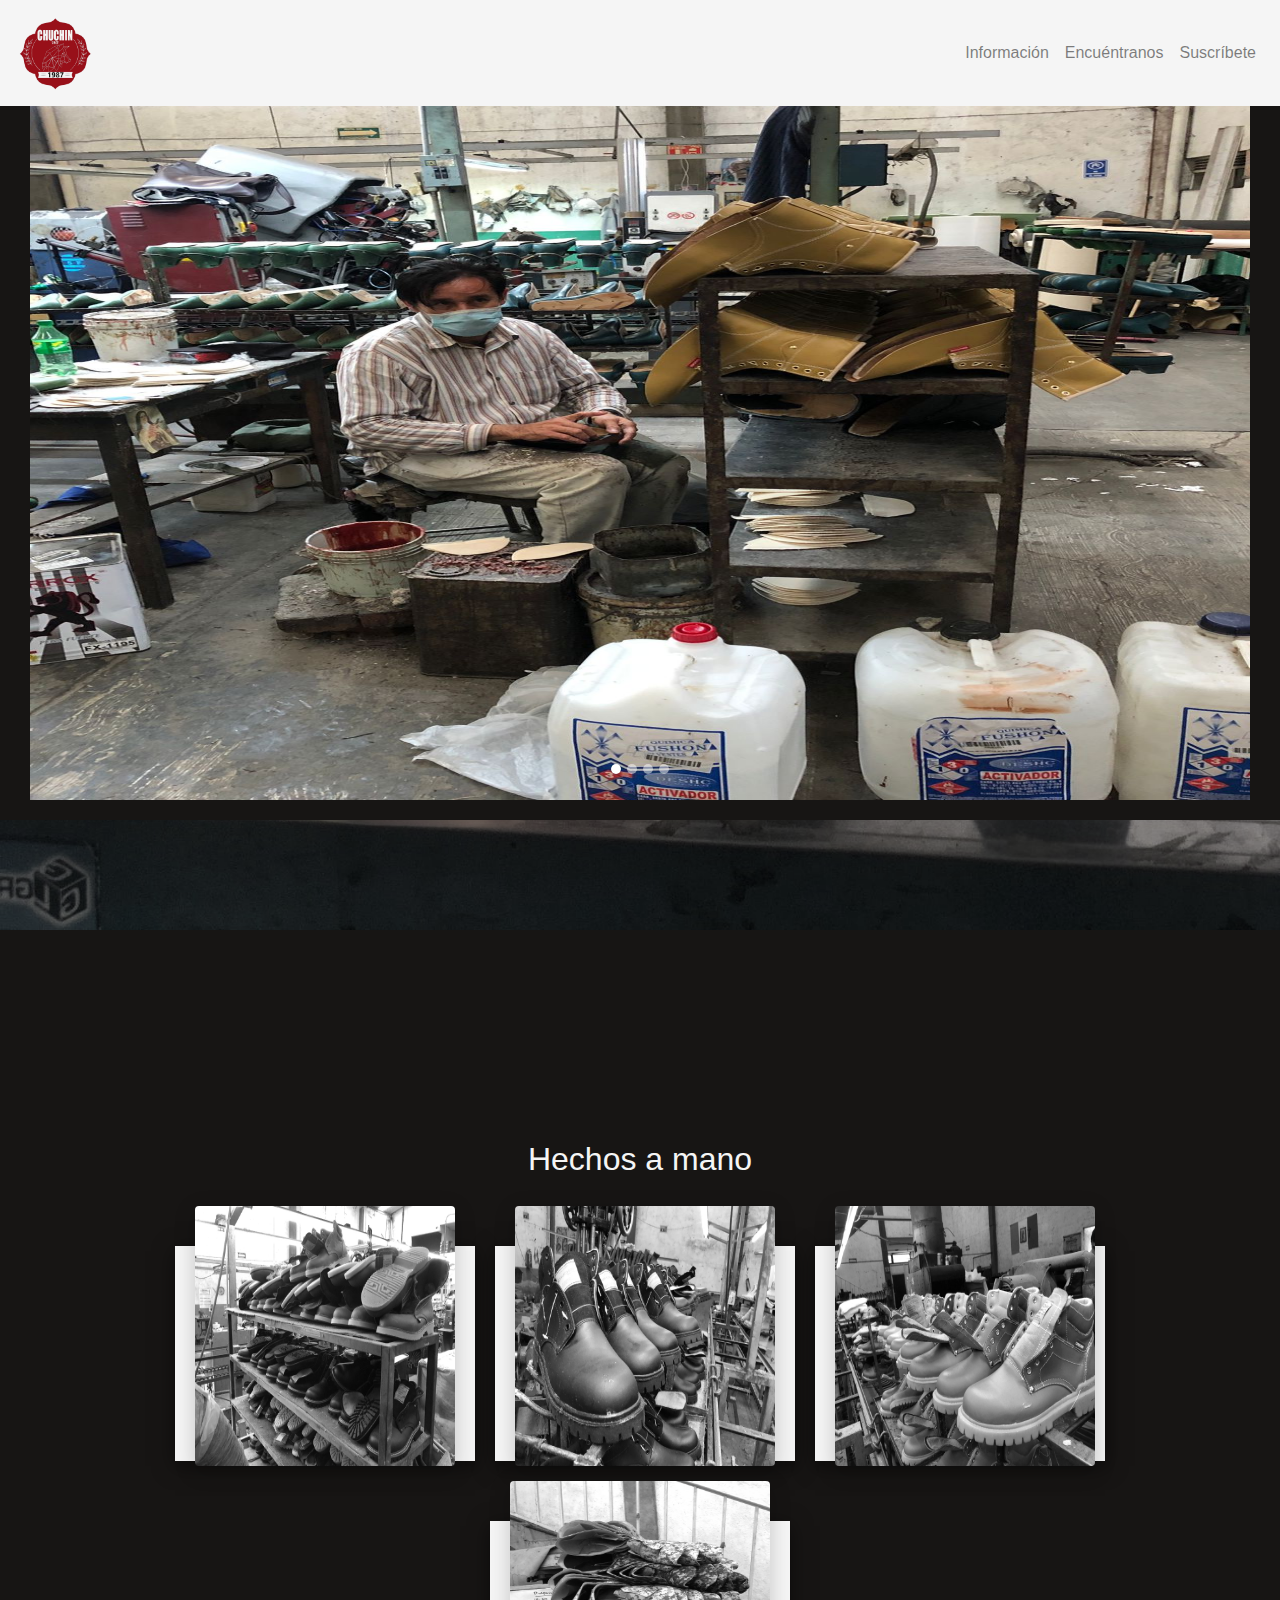
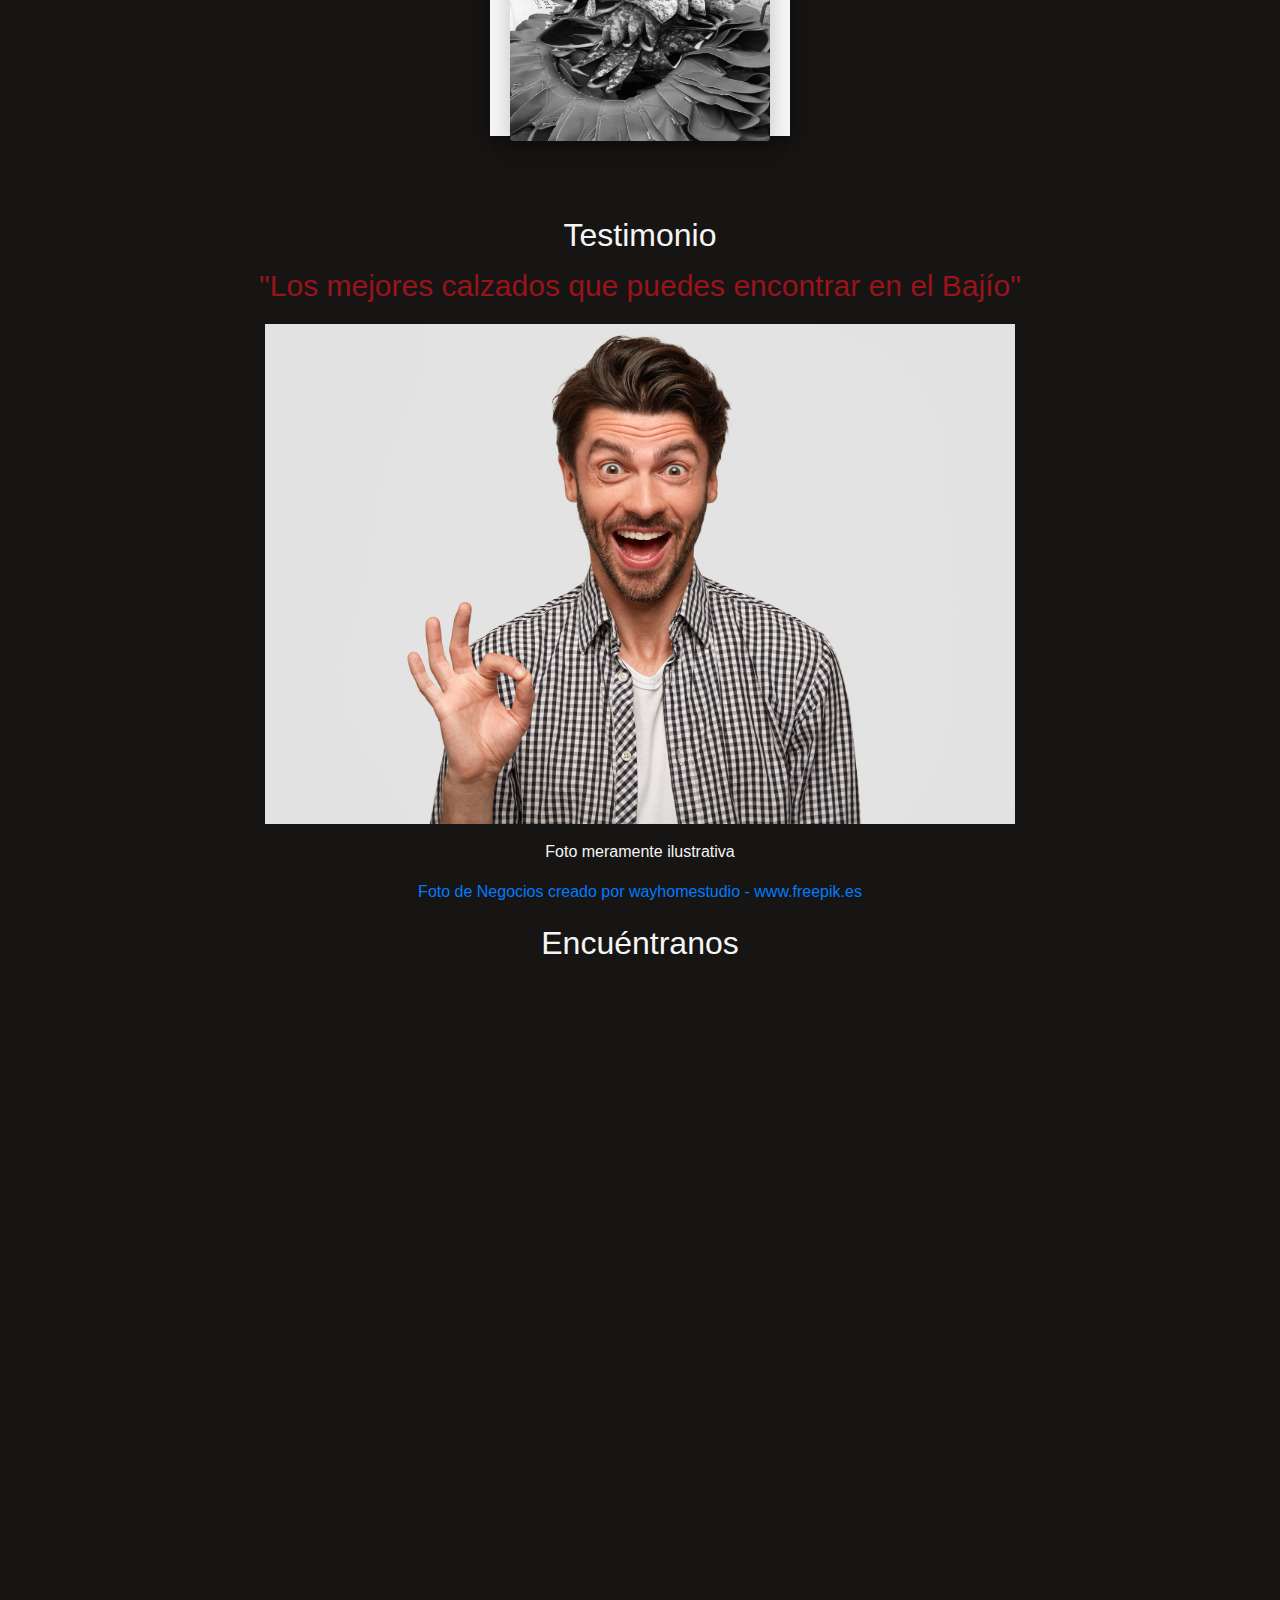
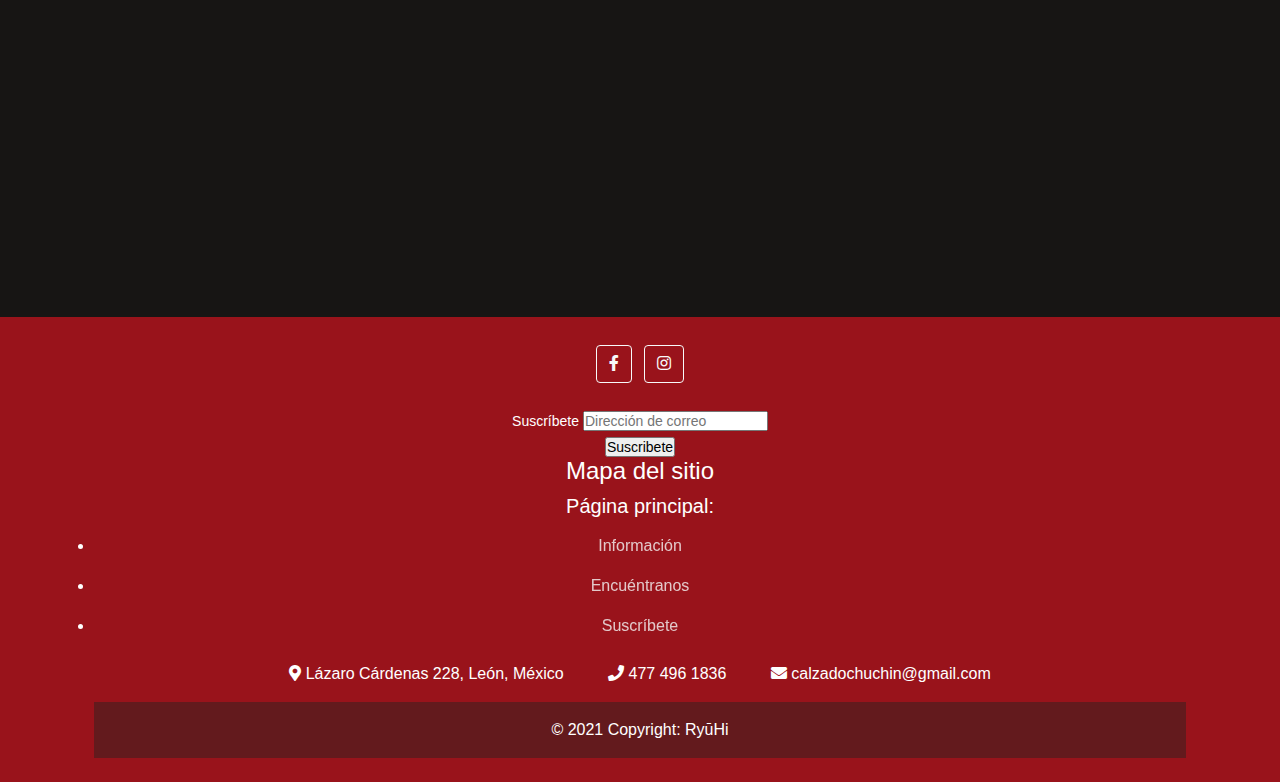
==== commit ae64fffb: "Update index.html" ====
--- a/index.html
+++ b/index.html
@@ -205,6 +205,8 @@
       </section>
     </section>
 
+	  <hr>
+	  
 	  <section class="testimonio">
 		  <hgroup>
         <h2>
--- a/Estilos/index.css
+++ b/Estilos/index.css
@@ -159,16 +159,12 @@
 {
 list-style: none;
 }
-footer .map li{
-  list-style: square !important;
-  display: inherit !important;
-}
-footer .map li a{
+footer .map ul li a{
   filter: opacity(0.8);
  color: whitesmoke;
   transition: 0.3s;
 }
-footer .map li a:hover{
+footer .map ul li a:hover{
  transform: scale(1.1);
   filter: opacity(1);
 }
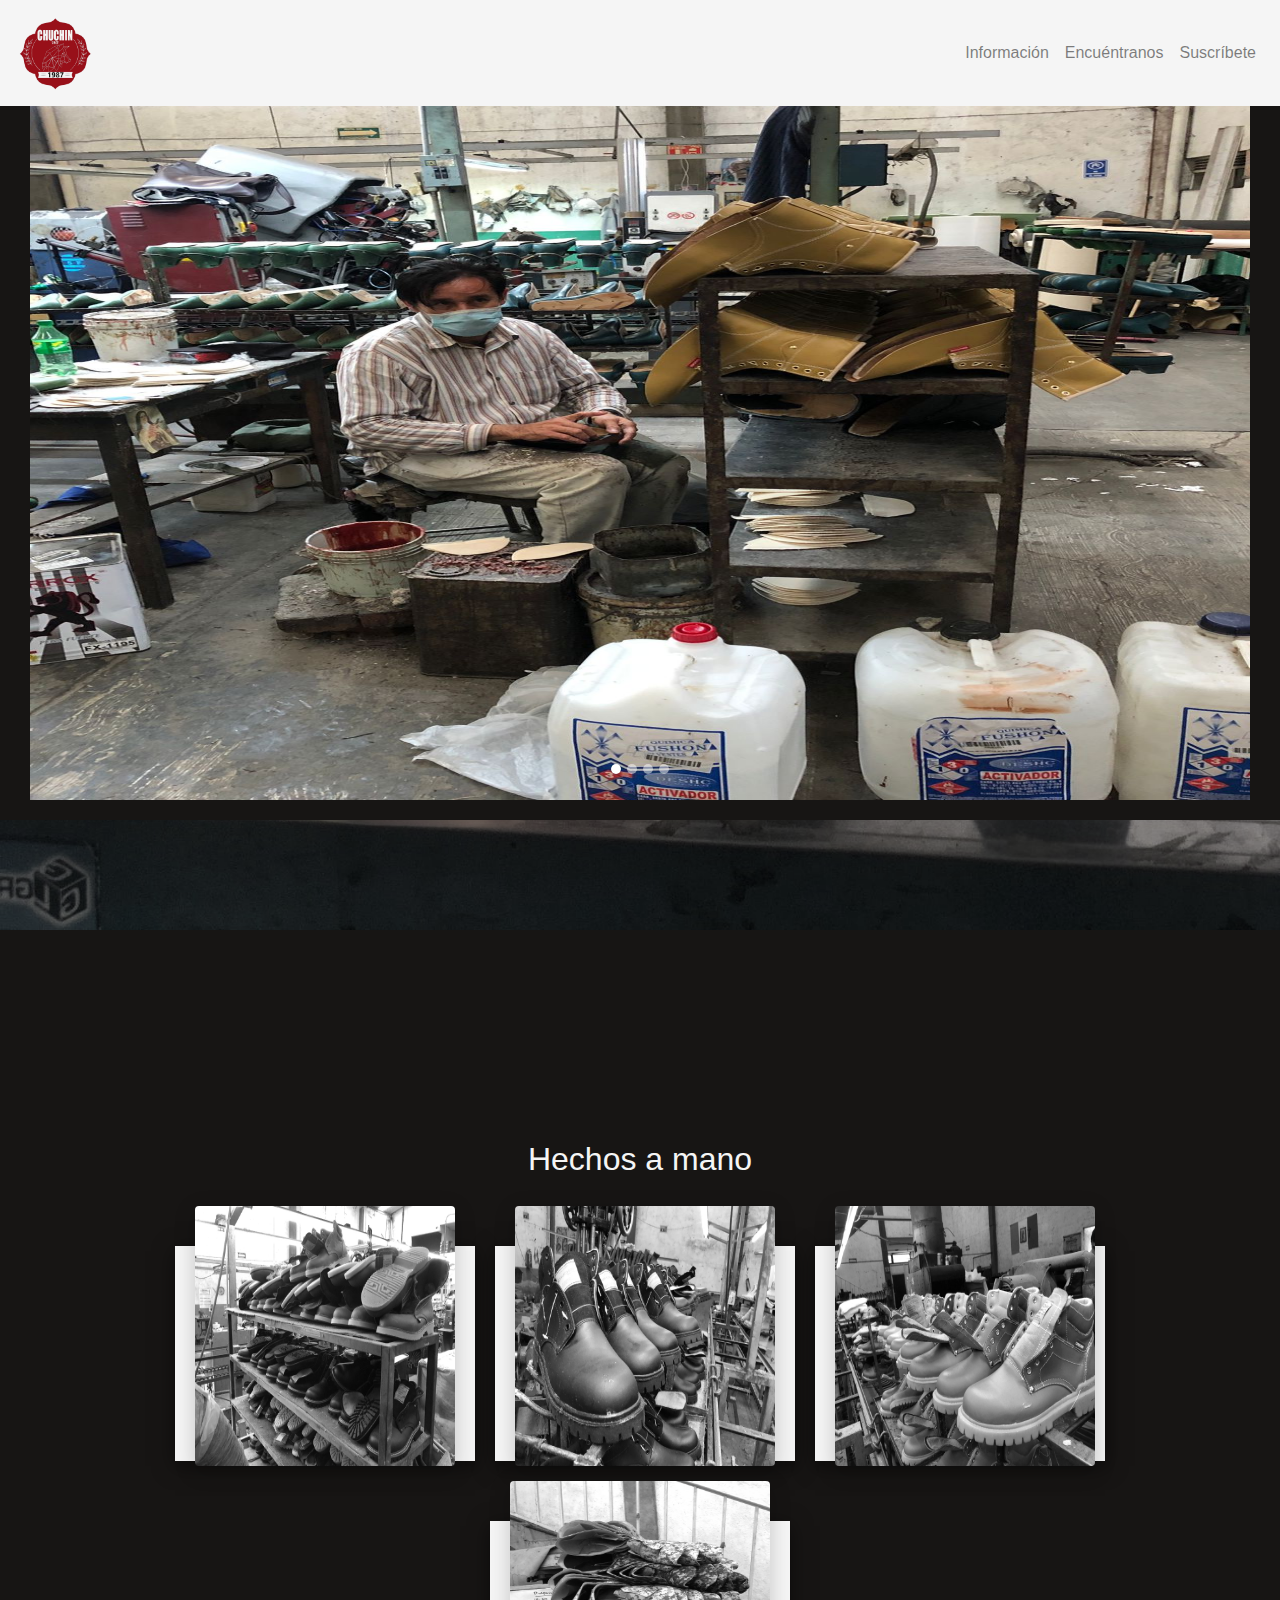
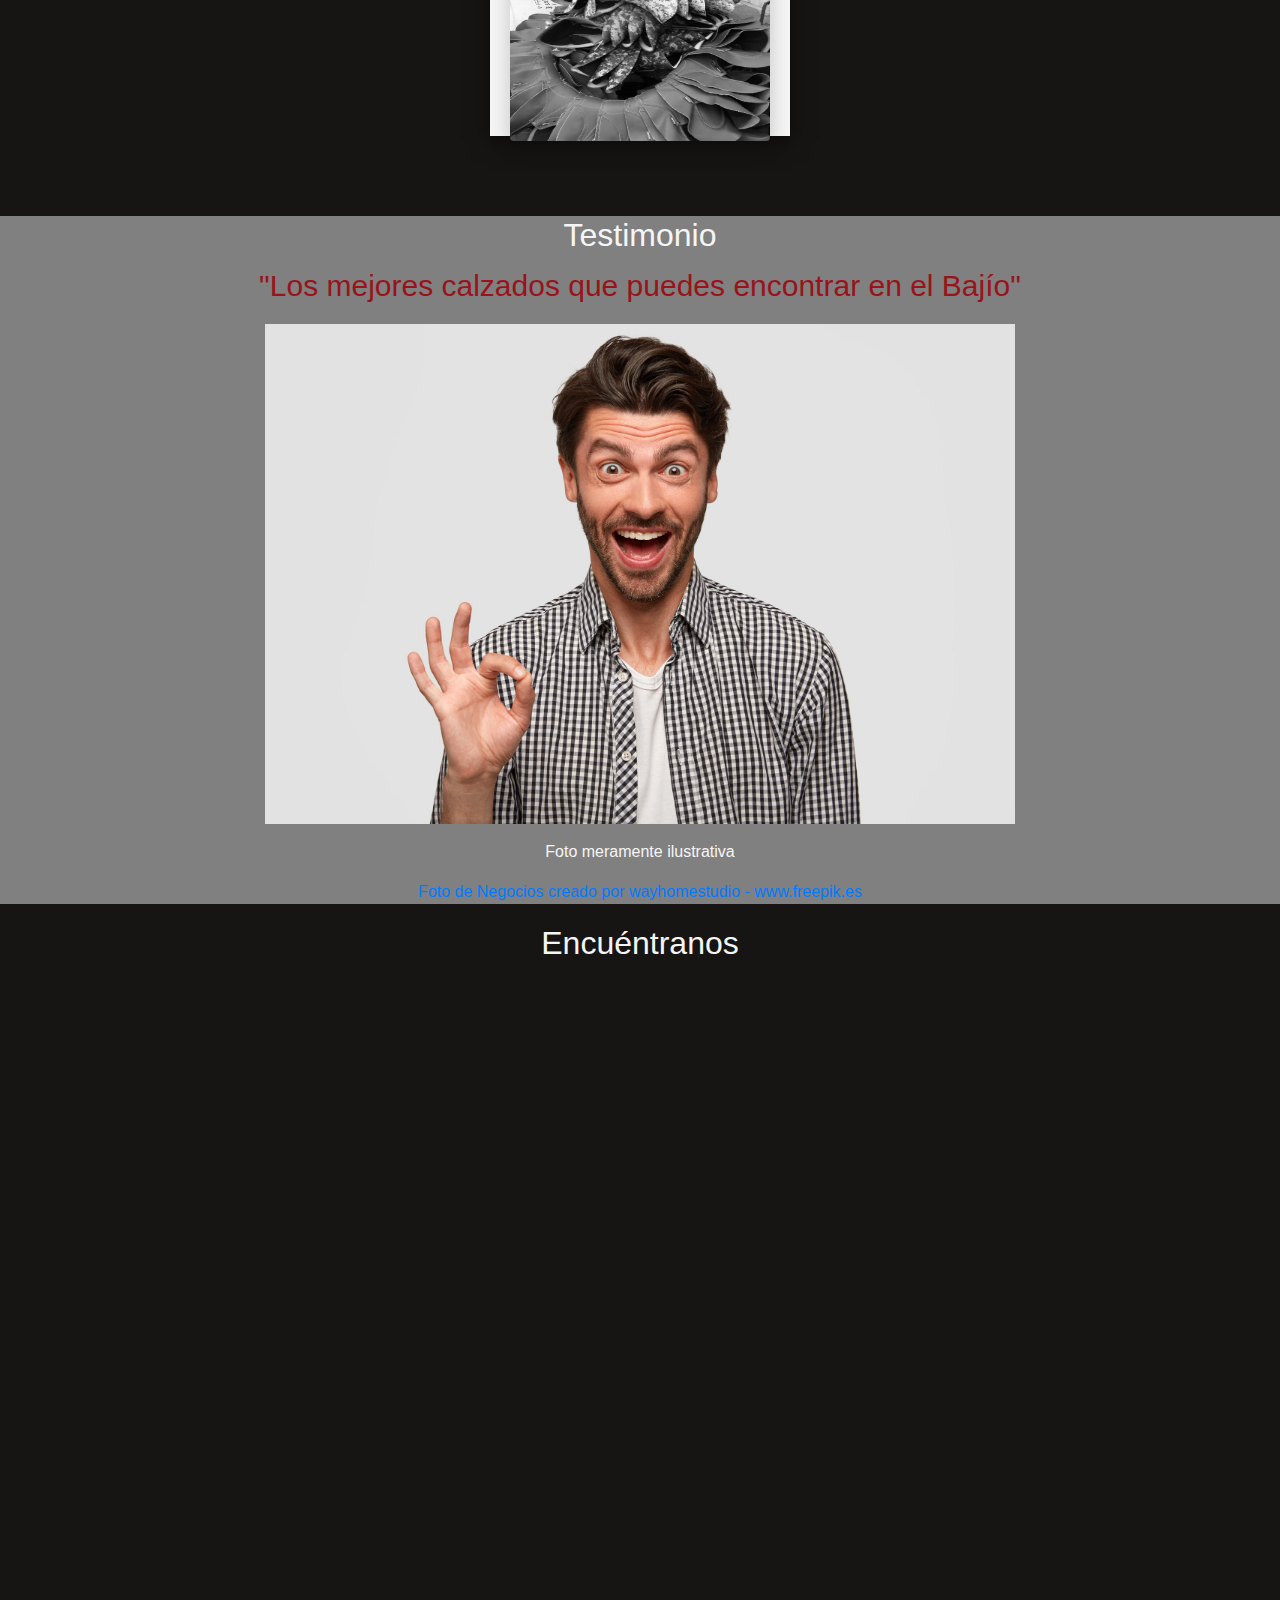
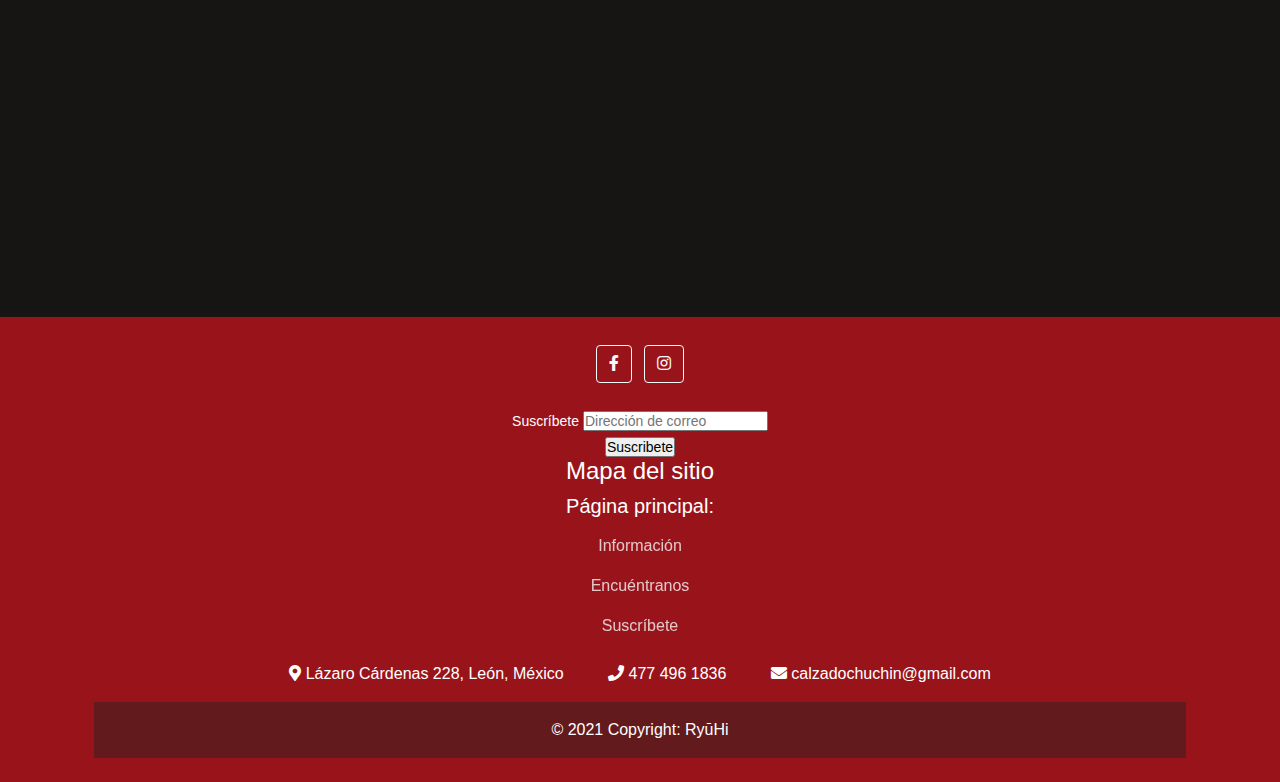
==== commit 87181f7c: "Update index.html" ====
--- a/index.html
+++ b/index.html
@@ -207,7 +207,7 @@
 
 	  <hr>
 	  
-	  <section class="testimonio">
+	  <section class="testimonio" style="background-color:grey;">
 		  <hgroup>
         <h2>
          Testimonio
@@ -280,7 +280,7 @@
 </div>
 	  
 	  <section class="map">
-		  <ul>
+		  <ul style="list-style: none;">
 			  <li id="listaMap">
 				  <h4>
 				  Mapa del sitio
--- a/Estilos/index.css
+++ b/Estilos/index.css
@@ -155,6 +155,9 @@
   justify-content: space-between;
   background-color: whitesmoke;
 }
+.footer .map{
+list-style: none;
+}
 footer .map #listaMap
 {
 list-style: none;
@@ -185,6 +188,9 @@
   .parallax2 {
     display: none;
   }
+  .testimonio figure img{
+height: 250px;
+}
   .HechosMano {
     display: none;
   }
